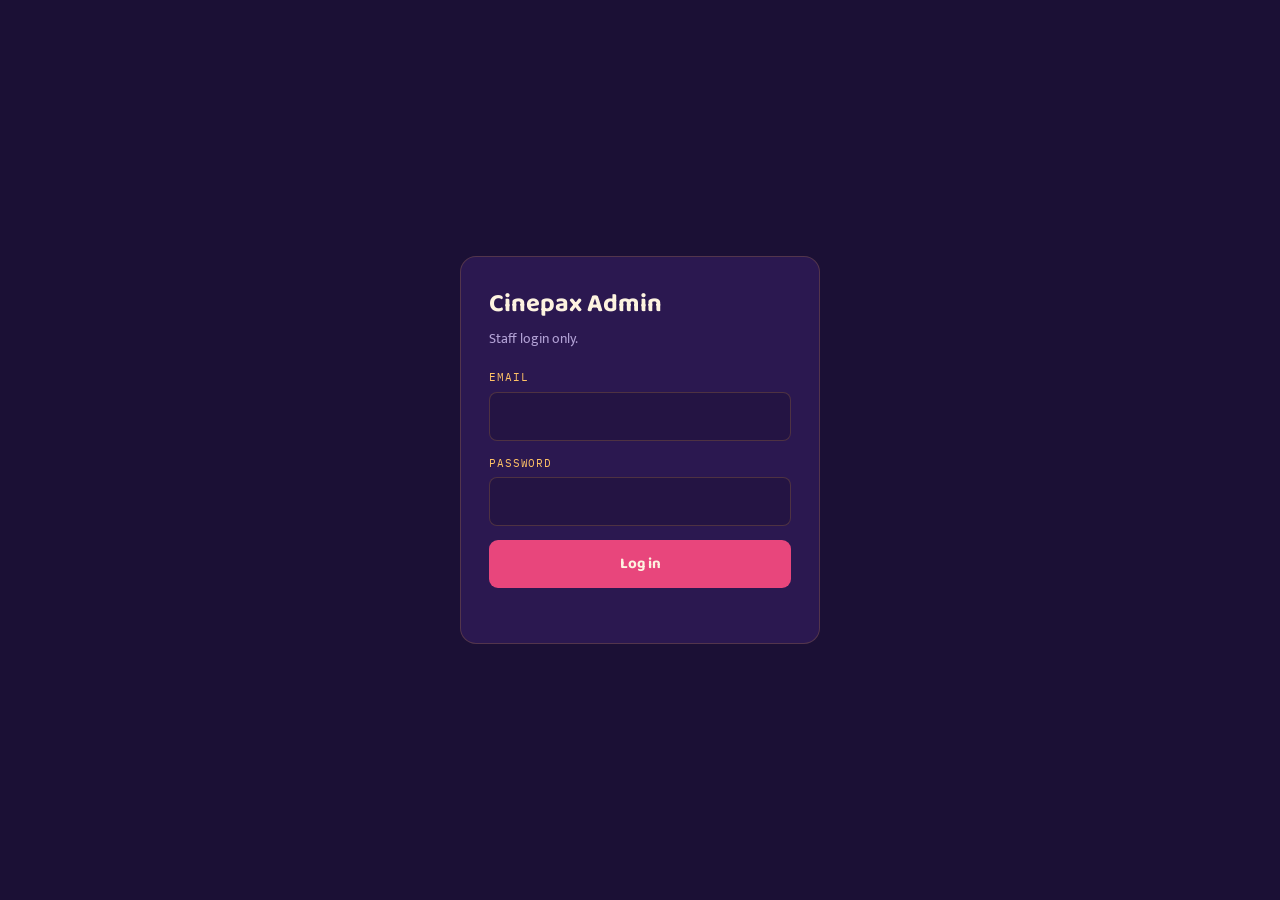
==== admin.html @ d569007f "Add files via upload" ====
<!DOCTYPE html>
<html lang="en">
<head>
<meta charset="UTF-8">
<meta name="viewport" content="width=device-width, initial-scale=1.0">
<meta name="color-scheme" content="dark">
<meta name="theme-color" content="#1b1035">
<meta name="robots" content="noindex, nofollow">
<title>Admin — Cinepax</title>
<link rel="preconnect" href="https://fonts.googleapis.com">
<link rel="preconnect" href="https://fonts.gstatic.com" crossorigin>
<link href="https://fonts.googleapis.com/css2?family=Baloo+2:wght@500;600;700;800&family=Mukta:wght@400;500;600;700&family=IBM+Plex+Mono:wght@400;500&display=swap" rel="stylesheet">
<style>
  :root{
    --bg: #1b1035; --bg-raised: #241443; --bg-card: #2b1850;
    --magenta: #e8467c; --magenta-bright: #f2608f;
    --marigold: #f2a93c; --marigold-bright: #ffc266;
    --teal: #1fa7a0; --teal-bright: #29c4bc;
    --cream: #fdf3e0; --muted: #b3a2d6; --line: rgba(242,169,60,0.2);
    --danger: #e04848;
  }
  *{ box-sizing: border-box; margin:0; padding:0; }
  html, body{ max-width: 100%; overflow-x: hidden; }
  body{ background: var(--bg); color: var(--cream); font-family: 'Mukta', sans-serif; line-height: 1.5; -webkit-font-smoothing: antialiased; }
  a{ color: inherit; }
  button, input, textarea, select{ font-family: inherit; }
  .display{ font-family: 'Baloo 2', sans-serif; font-weight: 700; }
  .mono{ font-family: 'IBM Plex Mono', monospace; }

  #loginScreen{ min-height: 100vh; display:flex; align-items:center; justify-content:center; padding: 20px; }
  .login-card{ background: var(--bg-card); border: 1px solid var(--line); border-radius: 16px; padding: 28px; width: 100%; max-width: 360px; }
  .login-card h1{ font-size: 1.6rem; color: var(--cream); margin-bottom: 4px; }
  .login-card p.sub{ color: var(--muted); font-size: 0.88rem; margin-bottom: 20px; }
  .field{ margin-bottom: 14px; }
  .field label{ display:block; font-family: 'IBM Plex Mono', monospace; font-size: 0.7rem; text-transform: uppercase; letter-spacing: 0.08em; color: var(--marigold-bright); margin-bottom: 6px; }
  .field input, .field select, .field textarea{
    width:100%; background: var(--bg-raised); border: 1px solid var(--line); border-radius: 8px;
    padding: 11px 12px; color: var(--cream); font-size: 0.95rem;
  }
  .field textarea{ resize: vertical; min-height: 80px; }
  .field input:focus, .field select:focus, .field textarea:focus{ outline:none; border-color: var(--marigold); }
  .btn{ font-family: 'Baloo 2', sans-serif; font-weight: 700; border: none; border-radius: 9px; padding: 12px 20px; cursor: pointer; font-size: 0.95rem; }
  .btn-primary{ background: var(--magenta); color: var(--cream); width: 100%; }
  .btn-primary:hover{ background: var(--magenta-bright); }
  .btn-secondary{ background: var(--bg-raised); color: var(--cream); border: 1px solid var(--line); }
  .btn-danger{ background: var(--danger); color: var(--cream); }
  .btn-small{ padding: 8px 14px; font-size: 0.85rem; }
  .error-text{ color: var(--danger); font-size: 0.85rem; margin-top: 10px; min-height: 1.2em; }

  #adminScreen{ display:none; }
  #adminScreen.active{ display:block; }
  header{ position: sticky; top:0; z-index: 50; background: rgba(27,16,53,0.96); backdrop-filter: blur(8px); border-bottom: 1px solid var(--line); padding: 14px 16px; display:flex; justify-content: space-between; align-items:center; }
  header .brand{ font-family: 'Baloo 2', sans-serif; font-weight: 800; font-size: 1.3rem; }
  header .userbar{ display:flex; align-items:center; gap: 10px; font-size: 0.8rem; color: var(--muted); }

  .tabs{ display:flex; gap: 6px; padding: 14px 16px 0; overflow-x: auto; }
  .tab-btn{ background: var(--bg-card); border: 1px solid var(--line); color: var(--muted); border-radius: 9px 9px 0 0; padding: 10px 16px; font-family: 'Baloo 2', sans-serif; font-weight: 600; cursor: pointer; white-space: nowrap; }
  .tab-btn.active{ background: var(--bg-raised); color: var(--marigold-bright); border-bottom-color: var(--bg-raised); }

  main{ padding: 18px 16px 60px; max-width: 900px; margin: 0 auto; }
  .panel{ display:none; }
  .panel.active{ display:block; }

  .panel-head{ display:flex; justify-content: space-between; align-items:center; margin-bottom: 16px; gap: 10px; flex-wrap: wrap; }
  .panel-head h2{ font-size: 1.3rem; }

  .form-card{ background: var(--bg-card); border: 1px solid var(--line); border-radius: 14px; padding: 20px; margin-bottom: 20px; display:none; }
  .form-card.open{ display:block; }
  .field-row{ display:grid; gap: 12px; }
  @media(min-width:520px){ .field-row.two{ grid-template-columns: 1fr 1fr; } .field-row.three{ grid-template-columns: 1fr 1fr 1fr; } }

  .poster-preview{ width: 90px; height: 130px; border-radius: 8px; object-fit: cover; background: var(--bg-raised); border: 1px solid var(--line); }

  .movie-grid{ display:grid; grid-template-columns: repeat(auto-fill, minmax(110px,1fr)); gap: 14px; }
  .movie-card{ cursor:pointer; background: var(--bg-card); border: 1px solid var(--line); border-radius: 12px; overflow:hidden; text-align:left; }
  .movie-card .poster{ width:100%; aspect-ratio: 2/3; object-fit: cover; background: var(--bg-raised); display:flex; align-items:center; justify-content:center; color: var(--muted); font-size: 0.7rem; text-align:center; }
  .movie-card .info{ padding: 8px 10px; }
  .movie-card .info .title{ font-family: 'Baloo 2', sans-serif; font-weight: 600; font-size: 0.85rem; line-height: 1.2; }
  .movie-card .info .meta{ color: var(--muted); font-size: 0.7rem; margin-top: 3px; }

  .list-row{ background: var(--bg-card); border: 1px solid var(--line); border-radius: 12px; padding: 14px; margin-bottom: 10px; display:flex; justify-content: space-between; align-items:center; gap: 10px; }
  .list-row .rowtext .rt-title{ font-family: 'Baloo 2', sans-serif; font-weight: 600; }
  .list-row .rowtext .rt-sub{ color: var(--muted); font-size: 0.82rem; margin-top: 2px; }
  .list-row .rowbtns{ display:flex; gap: 6px; flex-shrink:0; }

  #movieModal{ position: fixed; inset:0; background: rgba(10,5,20,0.75); z-index: 200; display:none; align-items:flex-end; justify-content:center; }
  #movieModal.open{ display:flex; }
  .modal-sheet{ background: var(--bg); border: 1px solid var(--line); border-radius: 18px 18px 0 0; width:100%; max-width: 560px; max-height: 88vh; overflow-y: auto; padding: 20px; }
  .modal-sheet .modal-top{ display:flex; justify-content: space-between; align-items:flex-start; margin-bottom: 14px; }
  .modal-sheet .modal-close{ background:none; border:none; color: var(--muted); font-size: 1.3rem; cursor:pointer; }
  .modal-poster{ width: 120px; border-radius: 10px; margin-bottom: 14px; }
  .modal-sheet h3{ font-size: 1.4rem; margin-bottom: 4px; }
  .modal-sheet .meta-line{ color: var(--muted); font-size: 0.85rem; margin-bottom: 10px; }
  .modal-sheet .synopsis{ font-size: 0.92rem; color: var(--cream); margin-bottom: 16px; }
  .modal-actions{ display:flex; gap: 10px; margin-top: 10px; }

  .empty-note{ color: var(--muted); font-size: 0.88rem; padding: 20px 0; text-align:center; }
  .toast{ position: fixed; bottom: 20px; left: 50%; transform: translateX(-50%); background: var(--teal); color: var(--cream); padding: 10px 20px; border-radius: 30px; font-size: 0.88rem; font-weight: 600; z-index: 300; display:none; }
  .toast.show{ display:block; }
</style>
</head>
<body>

<div id="loginScreen">
  <div class="login-card">
    <h1 class="display">Cinepax Admin</h1>
    <p class="sub">Staff login only.</p>
    <form id="loginForm">
      <div class="field">
        <label for="loginEmail">Email</label>
        <input type="email" id="loginEmail" required autocomplete="email">
      </div>
      <div class="field">
        <label for="loginPassword">Password</label>
        <input type="password" id="loginPassword" required autocomplete="current-password">
      </div>
      <button type="submit" class="btn btn-primary" id="loginBtn">Log in</button>
      <p class="error-text" id="loginError"></p>
    </form>
  </div>
</div>

<div id="adminScreen">
  <header>
    <span class="brand">CINEPAX ADMIN</span>
    <div class="userbar">
      <span id="userEmail"></span>
      <button class="btn btn-secondary btn-small" id="logoutBtn">Log out</button>
    </div>
  </header>

  <div class="tabs">
    <button class="tab-btn active" data-tab="movies">Movies</button>
    <button class="tab-btn" data-tab="cinemas">Cinemas</button>
    <button class="tab-btn" data-tab="showtimes">Showtimes</button>
  </div>

  <main>
    <section class="panel active" id="panel-movies">
      <div class="panel-head">
        <h2 class="display">Movies</h2>
        <button class="btn btn-primary btn-small" id="toggleMovieForm">+ Add movie</button>
      </div>

      <div class="form-card" id="movieForm">
        <div class="field">
          <label>Poster image</label>
          <input type="file" id="movieposterFile" accept="image/*">
          <img id="moviePosterPreview" class="poster-preview" style="margin-top:8px; display:none;">
        </div>
        <div class="field-row two">
          <div class="field"><label>Title</label><input type="text" id="movieTitle" required></div>
          <div class="field"><label>Genre</label><input type="text" id="movieGenre" placeholder="e.g. Comedy"></div>
        </div>
        <div class="field-row three">
          <div class="field"><label>Language</label><input type="text" id="movieLanguage" placeholder="e.g. Punjabi"></div>
          <div class="field"><label>Duration (min)</label><input type="number" id="movieDuration" placeholder="154"></div>
          <div class="field">
            <label>Rating system</label>
            <select id="movieRatingCountry">
              <option value="US">US (MPA)</option>
              <option value="UK">UK (BBFC)</option>
              <option value="PK">Pakistan (local)</option>
            </select>
          </div>
        </div>
        <div class="field-row two">
          <div class="field"><label>Rating code</label><input type="text" id="movieRatingCode" placeholder="e.g. PG-13, 15, U, A"></div>
          <div class="field"><label>Trailer URL (optional)</label><input type="url" id="movieTrailer" placeholder="https://..."></div>
        </div>
        <div class="field"><label>Synopsis</label><textarea id="movieSynopsis"></textarea></div>
        <div style="display:flex; gap:10px;">
          <button class="btn btn-primary" id="saveMovieBtn">Save movie</button>
          <button class="btn btn-secondary" id="cancelMovieBtn" type="button">Cancel</button>
        </div>
        <p class="error-text" id="movieFormError"></p>
      </div>

      <div class="movie-grid" id="movieGrid"></div>
      <p class="empty-note" id="movieEmptyNote" style="display:none;">No movies yet — add your first one above.</p>
    </section>

    <section class="panel" id="panel-cinemas">
      <div class="panel-head">
        <h2 class="display">Cinemas</h2>
        <button class="btn btn-primary btn-small" id="toggleCinemaForm">+ Add cinema</button>
      </div>
      <div class="form-card" id="cinemaForm">
        <div class="field-row two">
          <div class="field"><label>Name</label><input type="text" id="cinemaName" required placeholder="e.g. Jinnah Park"></div>
          <div class="field"><label>City</label><input type="text" id="cinemaCity" required></div>
        </div>
        <div class="field-row two">
          <div class="field"><label>Address</label><input type="text" id="cinemaAddress"></div>
          <div class="field"><label>Phone</label><input type="text" id="cinemaPhone"></div>
        </div>
        <div style="display:flex; gap:10px;">
          <button class="btn btn-primary" id="saveCinemaBtn">Save cinema</button>
          <button class="btn btn-secondary" id="cancelCinemaBtn" type="button">Cancel</button>
        </div>
        <p class="error-text" id="cinemaFormError"></p>
      </div>
      <div id="cinemaList"></div>
      <p class="empty-note" id="cinemaEmptyNote" style="display:none;">No cinemas yet.</p>
    </section>

    <section class="panel" id="panel-showtimes">
      <div class="panel-head">
        <h2 class="display">Showtimes</h2>
        <button class="btn btn-primary btn-small" id="toggleShowtimeForm">+ Add showtime</button>
      </div>
      <div class="form-card" id="showtimeForm">
        <div class="field-row two">
          <div class="field"><label>Movie</label><select id="showtimeMovie" required></select></div>
          <div class="field"><label>Cinema</label><select id="showtimeCinema" required></select></div>
        </div>
        <div class="field-row three">
          <div class="field"><label>Screen</label><input type="text" id="showtimeScreen" placeholder="Screen 2"></div>
          <div class="field"><label>Format</label>
            <select id="showtimeFormat"><option>2D</option><option>3D</option></select>
          </div>
          <div class="field"><label>Date &amp; time</label><input type="datetime-local" id="showtimeDatetime" required></div>
        </div>
        <div class="field-row two">
          <div class="field"><label>Silver price (Rs)</label><input type="number" id="showtimeSilver" value="650"></div>
          <div class="field"><label>Gold price (Rs)</label><input type="number" id="showtimeGold" value="900"></div>
        </div>
        <div style="display:flex; gap:10px;">
          <button class="btn btn-primary" id="saveShowtimeBtn">Save showtime</button>
          <button class="btn btn-secondary" id="cancelShowtimeBtn" type="button">Cancel</button>
        </div>
        <p class="error-text" id="showtimeFormError"></p>
      </div>
      <div id="showtimeList"></div>
      <p class="empty-note" id="showtimeEmptyNote" style="display:none;">No showtimes yet.</p>
    </section>
  </main>
</div>

<div id="movieModal">
  <div class="modal-sheet">
    <div class="modal-top">
      <div></div>
      <button class="modal-close" id="closeModalBtn">✕</button>
    </div>
    <img id="modalPoster" class="modal-poster" style="display:none;">
    <h3 id="modalTitle"></h3>
    <p class="meta-line" id="modalMeta"></p>
    <p class="synopsis" id="modalSynopsis"></p>
    <div class="modal-actions">
      <button class="btn btn-secondary" id="modalEditBtn">Edit</button>
      <button class="btn btn-danger" id="modalDeleteBtn">Delete</button>
    </div>
  </div>
</div>

<div class="toast" id="toast"></div>

<script type="module">
import { createClient } from 'https://esm.sh/@supabase/supabase-js@2';

const SUPABASE_URL = 'https://jonmnpnxtqavsrrjglet.supabase.co';
const SUPABASE_ANON_KEY = 'eyJhbGciOiJIUzI1NiIsInR5cCI6IkpXVCJ9.eyJpc3MiOiJzdXBhYmFzZSIsInJlZiI6Impvbm1ucG54dHFhdnNycmpnbGV0Iiwicm9sZSI6ImFub24iLCJpYXQiOjE3ODYyMDc3MzcsImV4cCI6MjEwMTc4MzczN30.z36lYdzrTEbFyisYmj1LNqAIqHH28pKNhuI1WOLpaJQ';
const supabase = createClient(SUPABASE_URL, SUPABASE_ANON_KEY);

const el = (id) => document.getElementById(id);
let currentUser = null;
let editingMovieId = null;
let allMovies = [];
let allCinemas = [];

function showToast(msg){
  const t = el('toast');
  t.textContent = msg;
  t.classList.add('show');
  setTimeout(() => t.classList.remove('show'), 2200);
}

el('loginForm').addEventListener('submit', async (e) => {
  e.preventDefault();
  el('loginError').textContent = '';
  el('loginBtn').disabled = true;
  const email = el('loginEmail').value.trim();
  const password = el('loginPassword').value;

  const { data, error } = await supabase.auth.signInWithPassword({ email, password });
  el('loginBtn').disabled = false;
  if (error) { el('loginError').textContent = error.message; return; }

  const { data: adminRow } = await supabase.from('admins').select('id').eq('id', data.user.id).maybeSingle();
  if (!adminRow) {
    el('loginError').textContent = "This account isn't authorized as an admin.";
    await supabase.auth.signOut();
    return;
  }
  currentUser = data.user;
  enterAdmin();
});

el('logoutBtn').addEventListener('click', async () => {
  await supabase.auth.signOut();
  location.reload();
});

async function enterAdmin(){
  el('loginScreen').style.display = 'none';
  el('adminScreen').classList.add('active');
  el('userEmail').textContent = currentUser.email;
  await Promise.all([loadMovies(), loadCinemas(), loadShowtimes()]);
}

(async () => {
  const { data: { session } } = await supabase.auth.getSession();
  if (session) {
    const { data: adminRow } = await supabase.from('admins').select('id').eq('id', session.user.id).maybeSingle();
    if (adminRow) { currentUser = session.user; enterAdmin(); }
  }
})();

document.querySelectorAll('.tab-btn').forEach(btn => {
  btn.addEventListener('click', () => {
    document.querySelectorAll('.tab-btn').forEach(b => b.classList.remove('active'));
    document.querySelectorAll('.panel').forEach(p => p.classList.remove('active'));
    btn.classList.add('active');
    el('panel-' + btn.dataset.tab).classList.add('active');
  });
});

el('toggleMovieForm').addEventListener('click', () => {
  editingMovieId = null;
  clearMovieForm();
  el('movieForm').classList.toggle('open');
});
el('cancelMovieBtn').addEventListener('click', () => el('movieForm').classList.remove('open'));

el('movieposterFile').addEventListener('change', () => {
  const file = el('movieposterFile').files[0];
  if (!file) return;
  const url = URL.createObjectURL(file);
  el('moviePosterPreview').src = url;
  el('moviePosterPreview').style.display = 'block';
});

function clearMovieForm(){
  ['movieTitle','movieGenre','movieLanguage','movieDuration','movieRatingCode','movieTrailer','movieSynopsis'].forEach(id => el(id).value = '');
  el('movieRatingCountry').value = 'PK';
  el('movieposterFile').value = '';
  el('moviePosterPreview').style.display = 'none';
  el('movieFormError').textContent = '';
}

async function loadMovies(){
  const { data, error } = await supabase.from('movies').select('*').order('created_at', { ascending: false });
  if (error) { showToast('Error loading movies'); return; }
  allMovies = data || [];
  renderMovieGrid();
  populateMovieSelect();
}

function renderMovieGrid(){
  const grid = el('movieGrid');
  grid.innerHTML = '';
  el('movieEmptyNote').style.display = allMovies.length ? 'none' : 'block';
  allMovies.forEach(m => {
    const card = document.createElement('button');
    card.className = 'movie-card';
    card.innerHTML = `
      ${m.poster_url ? `<img class="poster" src="${m.poster_url}" alt="">` : `<div class="poster">No poster</div>`}
      <div class="info">
        <div class="title">${escapeHtml(m.title)}</div>
        <div class="meta">${escapeHtml(m.rating_code || '')}</div>
      </div>`;
    card.addEventListener('click', () => openMovieModal(m));
    grid.appendChild(card);
  });
}

el('saveMovieBtn').addEventListener('click', async () => {
  el('movieFormError').textContent = '';
  const title = el('movieTitle').value.trim();
  if (!title) { el('movieFormError').textContent = 'Title is required.'; return; }
  el('saveMovieBtn').disabled = true;

  let posterUrl = editingMovieId ? (allMovies.find(m => m.id === editingMovieId)?.poster_url || null) : null;
  const file = el('movieposterFile').files[0];
  if (file) {
    const ext = file.name.split('.').pop();
    const path = `${Date.now()}-${Math.random().toString(36).slice(2)}.${ext}`;
    const { error: upErr } = await supabase.storage.from('posters').upload(path, file);
    if (upErr) { el('movieFormError').textContent = 'Poster upload failed: ' + upErr.message; el('saveMovieBtn').disabled = false; return; }
    const { data: pub } = supabase.storage.from('posters').getPublicUrl(path);
    posterUrl = pub.publicUrl;
  }

  const payload = {
    title,
    genre: el('movieGenre').value.trim() || null,
    language: el('movieLanguage').value.trim() || null,
    duration_minutes: el('movieDuration').value ? parseInt(el('movieDuration').value) : null,
    rating_country: el('movieRatingCountry').value,
    rating_code: el('movieRatingCode').value.trim() || null,
    trailer_url: el('movieTrailer').value.trim() || null,
    synopsis: el('movieSynopsis').value.trim() || null,
    poster_url: posterUrl
  };

  let error;
  if (editingMovieId) {
    ({ error } = await supabase.from('movies').update(payload).eq('id', editingMovieId));
  } else {
    ({ error } = await supabase.from('movies').insert(payload));
  }
  el('saveMovieBtn').disabled = false;
  if (error) { el('movieFormError').textContent = error.message; return; }

  showToast(editingMovieId ? 'Movie updated' : 'Movie added');
  el('movieForm').classList.remove('open');
  editingMovieId = null;
  clearMovieForm();
  loadMovies();
});

function openMovieModal(m){
  el('modalTitle').textContent = m.title;
  const bits = [m.genre, m.language, m.duration_minutes ? m.duration_minutes + ' min' : null, m.rating_code ? `${m.rating_country} · ${m.rating_code}` : null].filter(Boolean);
  el('modalMeta').textContent = bits.join(' · ');
  el('modalSynopsis').textContent = m.synopsis || 'No synopsis yet.';
  if (m.poster_url) { el('modalPoster').src = m.poster_url; el('modalPoster').style.display = 'block'; }
  else { el('modalPoster').style.display = 'none'; }

  el('modalEditBtn').onclick = () => {
    editingMovieId = m.id;
    el('movieTitle').value = m.title || '';
    el('movieGenre').value = m.genre || '';
    el('movieLanguage').value = m.language || '';
    el('movieDuration').value = m.duration_minutes || '';
    el('movieRatingCountry').value = m.rating_country || 'PK';
    el('movieRatingCode').value = m.rating_code || '';
    el('movieTrailer').value = m.trailer_url || '';
    el('movieSynopsis').value = m.synopsis || '';
    if (m.poster_url) { el('moviePosterPreview').src = m.poster_url; el('moviePosterPreview').style.display = 'block'; }
    el('movieModal').classList.remove('open');
    el('movieForm').classList.add('open');
    el('movieForm').scrollIntoView({ behavior: 'smooth' });
  };
  el('modalDeleteBtn').onclick = async () => {
    if (!confirm(`Delete "${m.title}"? This can't be undone.`)) return;
    const { error } = await supabase.from('movies').delete().eq('id', m.id);
    if (error) { showToast('Delete failed'); return; }
    showToast('Movie deleted');
    el('movieModal').classList.remove('open');
    loadMovies();
  };

  el('movieModal').classList.add('open');
}
el('closeModalBtn').addEventListener('click', () => el('movieModal').classList.remove('open'));
el('movieModal').addEventListener('click', (e) => { if (e.target.id === 'movieModal') el('movieModal').classList.remove('open'); });

el('toggleCinemaForm').addEventListener('click', () => el('cinemaForm').classList.toggle('open'));
el('cancelCinemaBtn').addEventListener('click', () => el('cinemaForm').classList.remove('open'));

async function loadCinemas(){
  const { data, error } = await supabase.from('cinemas').select('*').order('name');
  if (error) { showToast('Error loading cinemas'); return; }
  allCinemas = data || [];
  const listEl = el('cinemaList');
  listEl.innerHTML = '';
  el('cinemaEmptyNote').style.display = allCinemas.length ? 'none' : 'block';
  allCinemas.forEach(c => {
    const row = document.createElement('div');
    row.className = 'list-row';
    row.innerHTML = `
      <div class="rowtext">
        <div class="rt-title">${escapeHtml(c.name)} — ${escapeHtml(c.city)}</div>
        <div class="rt-sub">${escapeHtml(c.address || '')} ${c.phone ? '· ' + escapeHtml(c.phone) : ''}</div>
      </div>
      <div class="rowbtns"><button class="btn btn-danger btn-small" data-id="${c.id}">Delete</button></div>`;
    row.querySelector('button').addEventListener('click', async () => {
      if (!confirm(`Delete ${c.name}?`)) return;
      await supabase.from('cinemas').delete().eq('id', c.id);
      loadCinemas(); loadShowtimes();
    });
    listEl.appendChild(row);
  });
  populateCinemaSelect();
}

el('saveCinemaBtn').addEventListener('click', async () => {
  el('cinemaFormError').textContent = '';
  const name = el('cinemaName').value.trim();
  const city = el('cinemaCity').value.trim();
  if (!name || !city) { el('cinemaFormError').textContent = 'Name and city are required.'; return; }
  const { error } = await supabase.from('cinemas').insert({
    name, city,
    address: el('cinemaAddress').value.trim() || null,
    phone: el('cinemaPhone').value.trim() || null
  });
  if (error) { el('cinemaFormError').textContent = error.message; return; }
  showToast('Cinema added');
  ['cinemaName','cinemaCity','cinemaAddress','cinemaPhone'].forEach(id => el(id).value = '');
  el('cinemaForm').classList.remove('open');
  loadCinemas();
});

el('toggleShowtimeForm').addEventListener('click', () => el('showtimeForm').classList.toggle('open'));
el('cancelShowtimeBtn').addEventListener('click', () => el('showtimeForm').classList.remove('open'));

function populateMovieSelect(){
  el('showtimeMovie').innerHTML = allMovies.map(m => `<option value="${m.id}">${escapeHtml(m.title)}</option>`).join('');
}
function populateCinemaSelect(){
  el('showtimeCinema').innerHTML = allCinemas.map(c => `<option value="${c.id}">${escapeHtml(c.name)} — ${escapeHtml(c.city)}</option>`).join('');
}

async function loadShowtimes(){
  const { data, error } = await supabase
    .from('showtimes')
    .select('*, movies(title), cinemas(name, city)')
    .order('show_time');
  if (error) { showToast('Error loading showtimes'); return; }
  const listEl = el('showtimeList');
  listEl.innerHTML = '';
  el('showtimeEmptyNote').style.display = (data && data.length) ? 'none' : 'block';
  (data || []).forEach(s => {
    const when = new Date(s.show_time).toLocaleString('en-GB', { weekday:'short', day:'numeric', month:'short', hour:'2-digit', minute:'2-digit' });
    const row = document.createElement('div');
    row.className = 'list-row';
    row.innerHTML = `
      <div class="rowtext">
        <div class="rt-title">${escapeHtml(s.movies?.title || 'Unknown movie')}</div>
        <div class="rt-sub">${escapeHtml(s.cinemas?.name || '')} · ${escapeHtml(s.screen || '')} · ${s.format} · ${when}</div>
      </div>
      <div class="rowbtns"><button class="btn btn-danger btn-small" data-id="${s.id}">Delete</button></div>`;
    row.querySelector('button').addEventListener('click', async () => {
      if (!confirm('Delete this showtime?')) return;
      await supabase.from('showtimes').delete().eq('id', s.id);
      loadShowtimes();
    });
    listEl.appendChild(row);
  });
}

el('saveShowtimeBtn').addEventListener('click', async () => {
  el('showtimeFormError').textContent = '';
  const movie_id = el('showtimeMovie').value;
  const cinema_id = el('showtimeCinema').value;
  const dt = el('showtimeDatetime').value;
  if (!movie_id || !cinema_id || !dt) { el('showtimeFormError').textContent = 'Movie, cinema, and date/time are required.'; return; }
  const { error } = await supabase.from('showtimes').insert({
    movie_id, cinema_id,
    screen: el('showtimeScreen').value.trim() || null,
    format: el('showtimeFormat').value,
    show_time: new Date(dt).toISOString(),
    price_silver: parseFloat(el('showtimeSilver').value) || 650,
    price_gold: parseFloat(el('showtimeGold').value) || 900
  });
  if (error) { el('showtimeFormError').textContent = error.message; return; }
  showToast('Showtime added');
  el('showtimeForm').classList.remove('open');
  loadShowtimes();
});

function escapeHtml(str){
  const d = document.createElement('div');
  d.textContent = str ?? '';
  return d.innerHTML;
}
</script>
</body>
</html>
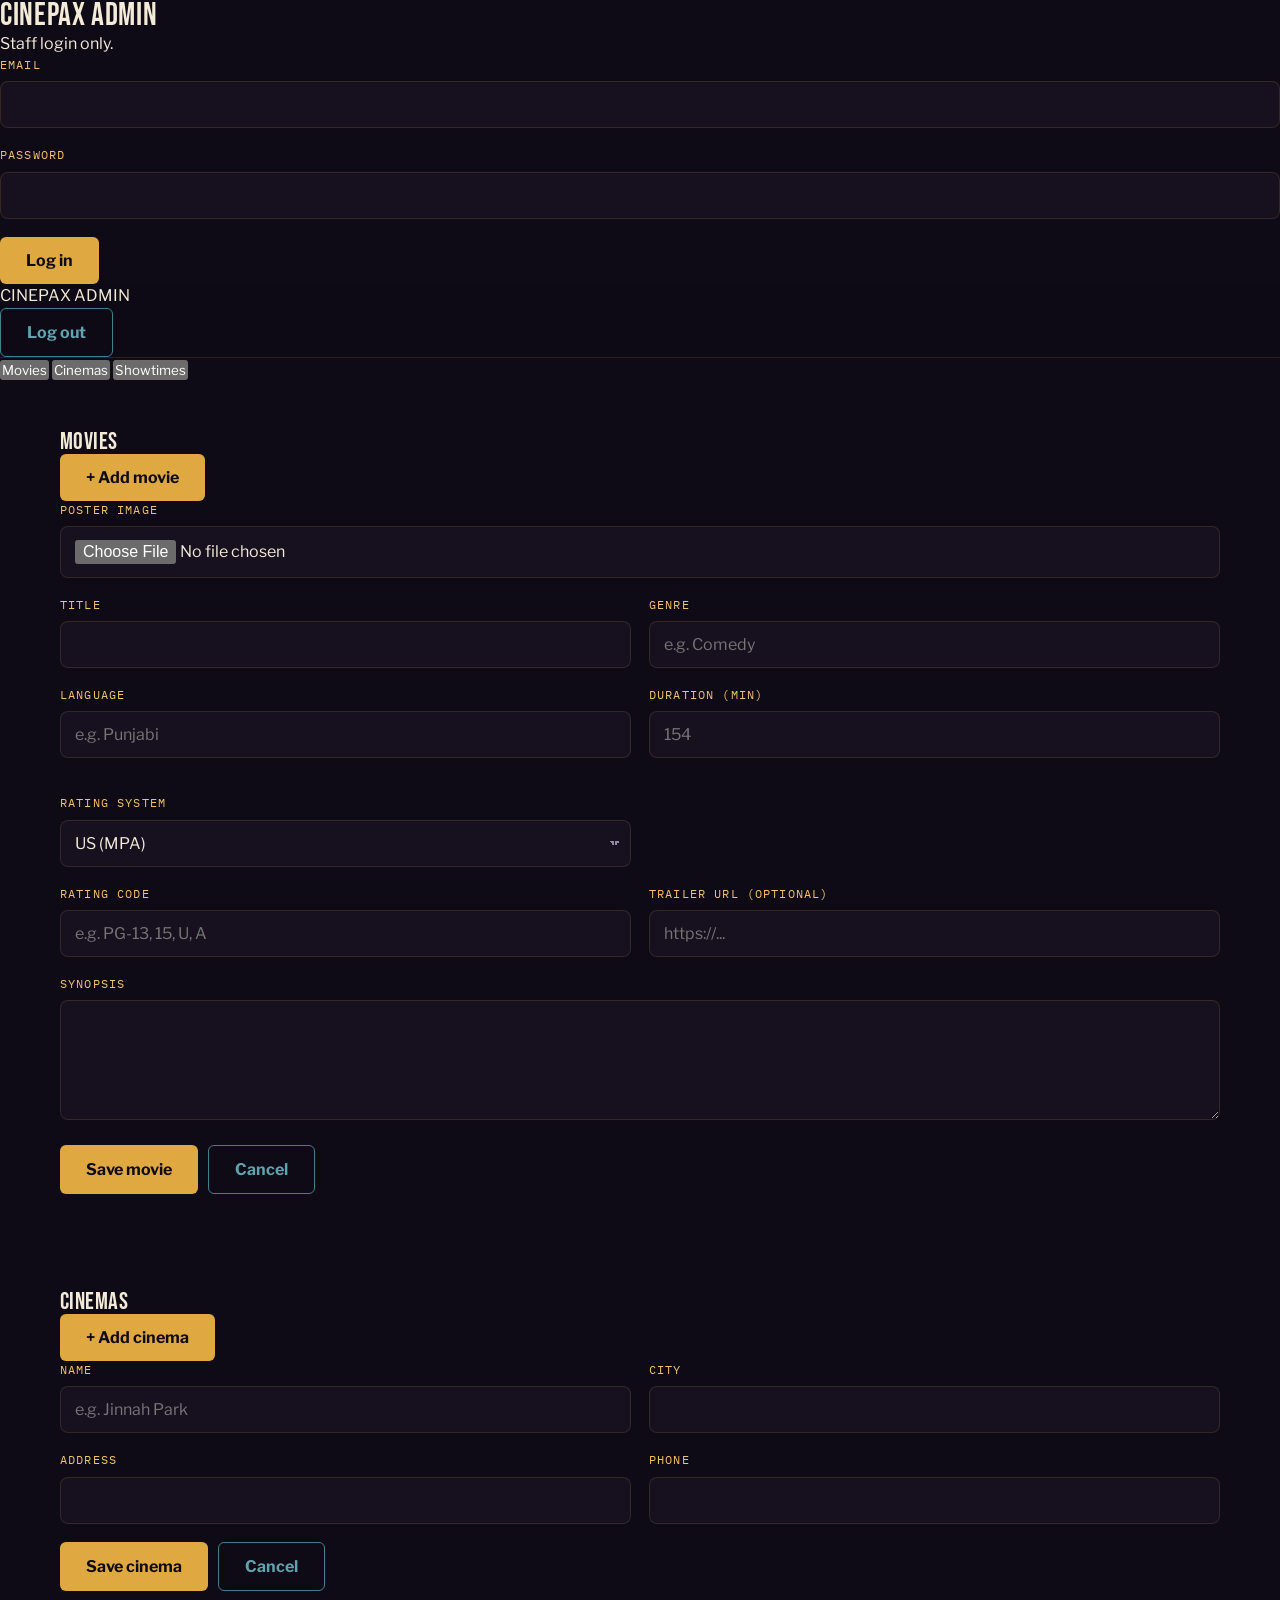
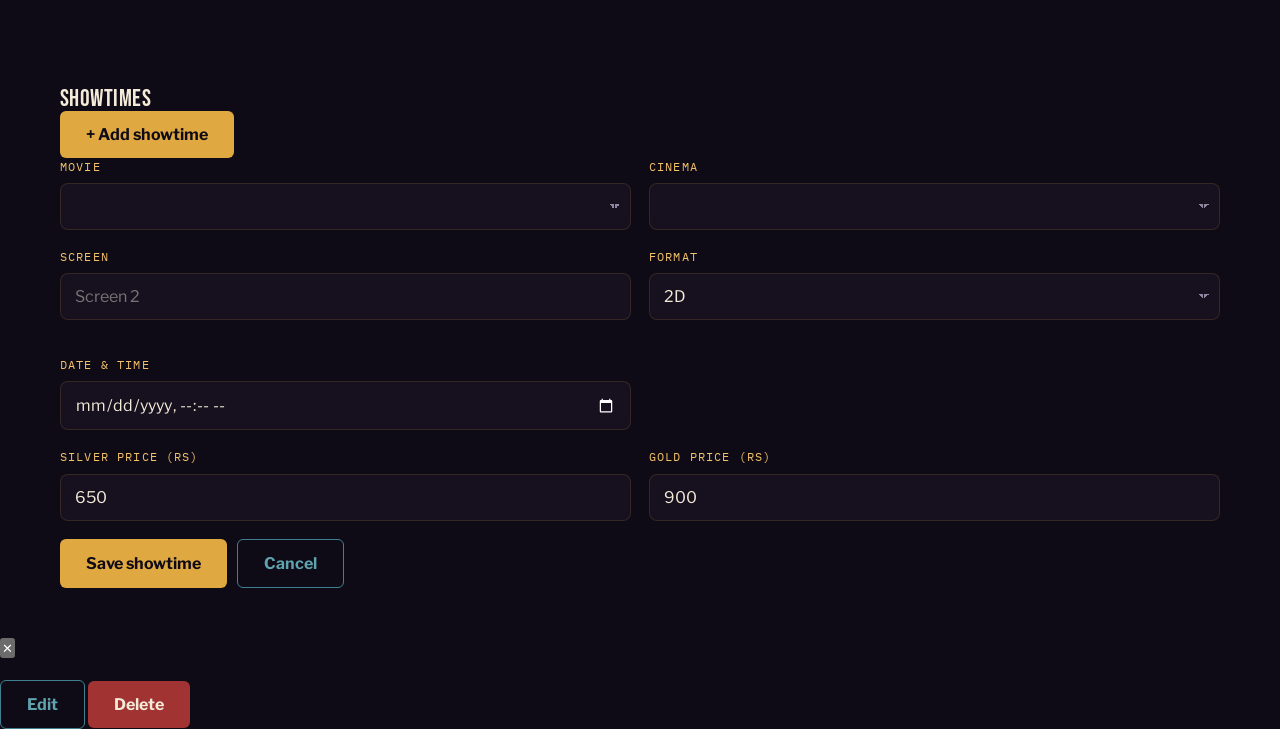
==== commit d64bfcbb: "Add files via upload" ====
--- a/admin.html
+++ b/admin.html
@@ -4,100 +4,13 @@
 <meta charset="UTF-8">
 <meta name="viewport" content="width=device-width, initial-scale=1.0">
 <meta name="color-scheme" content="dark">
-<meta name="theme-color" content="#1b1035">
+<meta name="theme-color" content="#0f0b16">
 <meta name="robots" content="noindex, nofollow">
 <title>Admin — Cinepax</title>
 <link rel="preconnect" href="https://fonts.googleapis.com">
 <link rel="preconnect" href="https://fonts.gstatic.com" crossorigin>
-<link href="https://fonts.googleapis.com/css2?family=Baloo+2:wght@500;600;700;800&family=Mukta:wght@400;500;600;700&family=IBM+Plex+Mono:wght@400;500&display=swap" rel="stylesheet">
-<style>
-  :root{
-    --bg: #1b1035; --bg-raised: #241443; --bg-card: #2b1850;
-    --magenta: #e8467c; --magenta-bright: #f2608f;
-    --marigold: #f2a93c; --marigold-bright: #ffc266;
-    --teal: #1fa7a0; --teal-bright: #29c4bc;
-    --cream: #fdf3e0; --muted: #b3a2d6; --line: rgba(242,169,60,0.2);
-    --danger: #e04848;
-  }
-  *{ box-sizing: border-box; margin:0; padding:0; }
-  html, body{ max-width: 100%; overflow-x: hidden; }
-  body{ background: var(--bg); color: var(--cream); font-family: 'Mukta', sans-serif; line-height: 1.5; -webkit-font-smoothing: antialiased; }
-  a{ color: inherit; }
-  button, input, textarea, select{ font-family: inherit; }
-  .display{ font-family: 'Baloo 2', sans-serif; font-weight: 700; }
-  .mono{ font-family: 'IBM Plex Mono', monospace; }
-
-  #loginScreen{ min-height: 100vh; display:flex; align-items:center; justify-content:center; padding: 20px; }
-  .login-card{ background: var(--bg-card); border: 1px solid var(--line); border-radius: 16px; padding: 28px; width: 100%; max-width: 360px; }
-  .login-card h1{ font-size: 1.6rem; color: var(--cream); margin-bottom: 4px; }
-  .login-card p.sub{ color: var(--muted); font-size: 0.88rem; margin-bottom: 20px; }
-  .field{ margin-bottom: 14px; }
-  .field label{ display:block; font-family: 'IBM Plex Mono', monospace; font-size: 0.7rem; text-transform: uppercase; letter-spacing: 0.08em; color: var(--marigold-bright); margin-bottom: 6px; }
-  .field input, .field select, .field textarea{
-    width:100%; background: var(--bg-raised); border: 1px solid var(--line); border-radius: 8px;
-    padding: 11px 12px; color: var(--cream); font-size: 0.95rem;
-  }
-  .field textarea{ resize: vertical; min-height: 80px; }
-  .field input:focus, .field select:focus, .field textarea:focus{ outline:none; border-color: var(--marigold); }
-  .btn{ font-family: 'Baloo 2', sans-serif; font-weight: 700; border: none; border-radius: 9px; padding: 12px 20px; cursor: pointer; font-size: 0.95rem; }
-  .btn-primary{ background: var(--magenta); color: var(--cream); width: 100%; }
-  .btn-primary:hover{ background: var(--magenta-bright); }
-  .btn-secondary{ background: var(--bg-raised); color: var(--cream); border: 1px solid var(--line); }
-  .btn-danger{ background: var(--danger); color: var(--cream); }
-  .btn-small{ padding: 8px 14px; font-size: 0.85rem; }
-  .error-text{ color: var(--danger); font-size: 0.85rem; margin-top: 10px; min-height: 1.2em; }
-
-  #adminScreen{ display:none; }
-  #adminScreen.active{ display:block; }
-  header{ position: sticky; top:0; z-index: 50; background: rgba(27,16,53,0.96); backdrop-filter: blur(8px); border-bottom: 1px solid var(--line); padding: 14px 16px; display:flex; justify-content: space-between; align-items:center; }
-  header .brand{ font-family: 'Baloo 2', sans-serif; font-weight: 800; font-size: 1.3rem; }
-  header .userbar{ display:flex; align-items:center; gap: 10px; font-size: 0.8rem; color: var(--muted); }
-
-  .tabs{ display:flex; gap: 6px; padding: 14px 16px 0; overflow-x: auto; }
-  .tab-btn{ background: var(--bg-card); border: 1px solid var(--line); color: var(--muted); border-radius: 9px 9px 0 0; padding: 10px 16px; font-family: 'Baloo 2', sans-serif; font-weight: 600; cursor: pointer; white-space: nowrap; }
-  .tab-btn.active{ background: var(--bg-raised); color: var(--marigold-bright); border-bottom-color: var(--bg-raised); }
-
-  main{ padding: 18px 16px 60px; max-width: 900px; margin: 0 auto; }
-  .panel{ display:none; }
-  .panel.active{ display:block; }
-
-  .panel-head{ display:flex; justify-content: space-between; align-items:center; margin-bottom: 16px; gap: 10px; flex-wrap: wrap; }
-  .panel-head h2{ font-size: 1.3rem; }
-
-  .form-card{ background: var(--bg-card); border: 1px solid var(--line); border-radius: 14px; padding: 20px; margin-bottom: 20px; display:none; }
-  .form-card.open{ display:block; }
-  .field-row{ display:grid; gap: 12px; }
-  @media(min-width:520px){ .field-row.two{ grid-template-columns: 1fr 1fr; } .field-row.three{ grid-template-columns: 1fr 1fr 1fr; } }
-
-  .poster-preview{ width: 90px; height: 130px; border-radius: 8px; object-fit: cover; background: var(--bg-raised); border: 1px solid var(--line); }
-
-  .movie-grid{ display:grid; grid-template-columns: repeat(auto-fill, minmax(110px,1fr)); gap: 14px; }
-  .movie-card{ cursor:pointer; background: var(--bg-card); border: 1px solid var(--line); border-radius: 12px; overflow:hidden; text-align:left; }
-  .movie-card .poster{ width:100%; aspect-ratio: 2/3; object-fit: cover; background: var(--bg-raised); display:flex; align-items:center; justify-content:center; color: var(--muted); font-size: 0.7rem; text-align:center; }
-  .movie-card .info{ padding: 8px 10px; }
-  .movie-card .info .title{ font-family: 'Baloo 2', sans-serif; font-weight: 600; font-size: 0.85rem; line-height: 1.2; }
-  .movie-card .info .meta{ color: var(--muted); font-size: 0.7rem; margin-top: 3px; }
-
-  .list-row{ background: var(--bg-card); border: 1px solid var(--line); border-radius: 12px; padding: 14px; margin-bottom: 10px; display:flex; justify-content: space-between; align-items:center; gap: 10px; }
-  .list-row .rowtext .rt-title{ font-family: 'Baloo 2', sans-serif; font-weight: 600; }
-  .list-row .rowtext .rt-sub{ color: var(--muted); font-size: 0.82rem; margin-top: 2px; }
-  .list-row .rowbtns{ display:flex; gap: 6px; flex-shrink:0; }
-
-  #movieModal{ position: fixed; inset:0; background: rgba(10,5,20,0.75); z-index: 200; display:none; align-items:flex-end; justify-content:center; }
-  #movieModal.open{ display:flex; }
-  .modal-sheet{ background: var(--bg); border: 1px solid var(--line); border-radius: 18px 18px 0 0; width:100%; max-width: 560px; max-height: 88vh; overflow-y: auto; padding: 20px; }
-  .modal-sheet .modal-top{ display:flex; justify-content: space-between; align-items:flex-start; margin-bottom: 14px; }
-  .modal-sheet .modal-close{ background:none; border:none; color: var(--muted); font-size: 1.3rem; cursor:pointer; }
-  .modal-poster{ width: 120px; border-radius: 10px; margin-bottom: 14px; }
-  .modal-sheet h3{ font-size: 1.4rem; margin-bottom: 4px; }
-  .modal-sheet .meta-line{ color: var(--muted); font-size: 0.85rem; margin-bottom: 10px; }
-  .modal-sheet .synopsis{ font-size: 0.92rem; color: var(--cream); margin-bottom: 16px; }
-  .modal-actions{ display:flex; gap: 10px; margin-top: 10px; }
-
-  .empty-note{ color: var(--muted); font-size: 0.88rem; padding: 20px 0; text-align:center; }
-  .toast{ position: fixed; bottom: 20px; left: 50%; transform: translateX(-50%); background: var(--teal); color: var(--cream); padding: 10px 20px; border-radius: 30px; font-size: 0.88rem; font-weight: 600; z-index: 300; display:none; }
-  .toast.show{ display:block; }
-</style>
+<link href="https://fonts.googleapis.com/css2?family=Bebas+Neue&family=Libre+Franklin:wght@400;500;600;700;800&family=IBM+Plex+Mono:wght@400;500&display=swap" rel="stylesheet">
+<link rel="stylesheet" href="style.css">
 </head>
 <body>
 
@@ -146,6 +59,13 @@
         <div class="field">
           <label>Poster image</label>
           <input type="file" id="movieposterFile" accept="image/*">
+          <div id="cropWrap" style="display:none; margin-top:10px;">
+            <p style="font-size:0.78rem; color:var(--muted); margin-bottom:6px;">Drag to reposition, pinch/scroll to zoom — it'll always crop to a clean poster ratio, never stretched.</p>
+            <div id="cropStage" style="position:relative; width:180px; aspect-ratio:2/3; overflow:hidden; border-radius:10px; border:1px solid var(--line); background:var(--bg-raised); touch-action:none; cursor:grab;">
+              <img id="cropImg" style="position:absolute; max-width:none; user-select:none; -webkit-user-drag:none;">
+            </div>
+            <input type="range" id="cropZoom" min="1" max="3" step="0.01" value="1" style="width:180px; margin-top:8px;">
+          </div>
           <img id="moviePosterPreview" class="poster-preview" style="margin-top:8px; display:none;">
         </div>
         <div class="field-row two">
@@ -333,19 +253,116 @@
 });
 el('cancelMovieBtn').addEventListener('click', () => el('movieForm').classList.remove('open'));
 
+// ===== Poster cropper: always exports a fixed 2:3 ratio image, never stretched =====
+const CROP_RATIO = 2 / 3; // width:height — standard poster ratio
+const CROP_OUT_W = 600;
+const CROP_OUT_H = 900;
+let cropImgNatural = { w: 0, h: 0 };
+let cropState = { scale: 1, offsetX: 0, offsetY: 0, minScale: 1 };
+let croppedBlob = null;
+let dragging = false, dragStart = { x: 0, y: 0 }, dragOrigin = { x: 0, y: 0 };
+
+const stageW = 180, stageH = 270; // matches #cropStage CSS size (180 x 180*3/2)
+
+function applyCropTransform(){
+  const img = el('cropImg');
+  const w = cropImgNatural.w * cropState.scale;
+  const h = cropImgNatural.h * cropState.scale;
+  img.style.width = w + 'px';
+  img.style.height = h + 'px';
+  img.style.left = cropState.offsetX + 'px';
+  img.style.top = cropState.offsetY + 'px';
+}
+
+function clampOffset(){
+  const w = cropImgNatural.w * cropState.scale;
+  const h = cropImgNatural.h * cropState.scale;
+  cropState.offsetX = Math.min(0, Math.max(stageW - w, cropState.offsetX));
+  cropState.offsetY = Math.min(0, Math.max(stageH - h, cropState.offsetY));
+}
+
 el('movieposterFile').addEventListener('change', () => {
   const file = el('movieposterFile').files[0];
   if (!file) return;
   const url = URL.createObjectURL(file);
-  el('moviePosterPreview').src = url;
-  el('moviePosterPreview').style.display = 'block';
-});
+  const img = el('cropImg');
+  img.onload = () => {
+    cropImgNatural = { w: img.naturalWidth, h: img.naturalHeight };
+    // Minimum scale so the image always fully covers the crop stage (no gaps, no stretching)
+    cropState.minScale = Math.max(stageW / cropImgNatural.w, stageH / cropImgNatural.h);
+    cropState.scale = cropState.minScale;
+    cropState.offsetX = (stageW - cropImgNatural.w * cropState.scale) / 2;
+    cropState.offsetY = (stageH - cropImgNatural.h * cropState.scale) / 2;
+    el('cropZoom').min = cropState.minScale;
+    el('cropZoom').max = cropState.minScale * 3;
+    el('cropZoom').step = (cropState.minScale * 2) / 100;
+    el('cropZoom').value = cropState.minScale;
+    applyCropTransform();
+    el('cropWrap').style.display = 'block';
+    updateCroppedPreview();
+  };
+  img.src = url;
+});
+
+el('cropZoom').addEventListener('input', () => {
+  cropState.scale = parseFloat(el('cropZoom').value);
+  clampOffset();
+  applyCropTransform();
+  updateCroppedPreview();
+});
+
+function startDrag(x, y){
+  dragging = true;
+  dragStart = { x, y };
+  dragOrigin = { x: cropState.offsetX, y: cropState.offsetY };
+  el('cropStage').style.cursor = 'grabbing';
+}
+function moveDrag(x, y){
+  if (!dragging) return;
+  cropState.offsetX = dragOrigin.x + (x - dragStart.x);
+  cropState.offsetY = dragOrigin.y + (y - dragStart.y);
+  clampOffset();
+  applyCropTransform();
+}
+function endDrag(){
+  if (!dragging) return;
+  dragging = false;
+  el('cropStage').style.cursor = 'grab';
+  updateCroppedPreview();
+}
+el('cropStage').addEventListener('mousedown', (e) => startDrag(e.clientX, e.clientY));
+window.addEventListener('mousemove', (e) => moveDrag(e.clientX, e.clientY));
+window.addEventListener('mouseup', endDrag);
+el('cropStage').addEventListener('touchstart', (e) => { const t = e.touches[0]; startDrag(t.clientX, t.clientY); }, { passive: true });
+el('cropStage').addEventListener('touchmove', (e) => { const t = e.touches[0]; moveDrag(t.clientX, t.clientY); }, { passive: true });
+el('cropStage').addEventListener('touchend', endDrag);
+
+function updateCroppedPreview(){
+  const canvas = document.createElement('canvas');
+  canvas.width = CROP_OUT_W;
+  canvas.height = CROP_OUT_H;
+  const ctx = canvas.getContext('2d');
+  const img = el('cropImg');
+  // Map the visible crop-stage window back onto the original image at full resolution
+  const sx = (0 - cropState.offsetX) / cropState.scale;
+  const sy = (0 - cropState.offsetY) / cropState.scale;
+  const sw = stageW / cropState.scale;
+  const sh = stageH / cropState.scale;
+  ctx.drawImage(img, sx, sy, sw, sh, 0, 0, CROP_OUT_W, CROP_OUT_H);
+  canvas.toBlob((blob) => {
+    croppedBlob = blob;
+    el('moviePosterPreview').src = URL.createObjectURL(blob);
+    el('moviePosterPreview').style.display = 'block';
+  }, 'image/jpeg', 0.9);
+}
 
 function clearMovieForm(){
   ['movieTitle','movieGenre','movieLanguage','movieDuration','movieRatingCode','movieTrailer','movieSynopsis'].forEach(id => el(id).value = '');
   el('movieRatingCountry').value = 'PK';
   el('movieposterFile').value = '';
   el('moviePosterPreview').style.display = 'none';
+  el('cropWrap').style.display = 'none';
+  croppedBlob = null;
   el('movieFormError').textContent = '';
 }
 
@@ -363,7 +380,7 @@
   el('movieEmptyNote').style.display = allMovies.length ? 'none' : 'block';
   allMovies.forEach(m => {
     const card = document.createElement('button');
-    card.className = 'movie-card';
+    card.className = 'admin-movie-card';
     card.innerHTML = `
       ${m.poster_url ? `<img class="poster" src="${m.poster_url}" alt="">` : `<div class="poster">No poster</div>`}
       <div class="info">
@@ -382,11 +399,9 @@
   el('saveMovieBtn').disabled = true;
 
   let posterUrl = editingMovieId ? (allMovies.find(m => m.id === editingMovieId)?.poster_url || null) : null;
-  const file = el('movieposterFile').files[0];
-  if (file) {
-    const ext = file.name.split('.').pop();
-    const path = `${Date.now()}-${Math.random().toString(36).slice(2)}.${ext}`;
-    const { error: upErr } = await supabase.storage.from('posters').upload(path, file);
+  if (croppedBlob) {
+    const path = `${Date.now()}-${Math.random().toString(36).slice(2)}.jpg`;
+    const { error: upErr } = await supabase.storage.from('posters').upload(path, croppedBlob, { contentType: 'image/jpeg' });
     if (upErr) { el('movieFormError').textContent = 'Poster upload failed: ' + upErr.message; el('saveMovieBtn').disabled = false; return; }
     const { data: pub } = supabase.storage.from('posters').getPublicUrl(path);
     posterUrl = pub.publicUrl;
--- a/style.css
+++ b/style.css
@@ -0,0 +1,450 @@
+/* =====================================================================
+   CINEPAX — shared stylesheet
+   Design direction: a grand cinema house at night — marquee bulbs,
+   velvet curtains, projector light cutting through the dark. One
+   signature move (the lit marquee-bulb divider, .arch-band) carries
+   the personality; everything else stays quiet and disciplined.
+   Swap this one file to reskin every page — no page has its own
+   <style> block anymore.
+   ===================================================================== */
+
+:root{
+  /* --- surfaces: the dark of the auditorium, warmer than pure black --- */
+  --bg: #0f0b16;
+  --bg-raised: #17111f;
+  --bg-card: #1e1626;
+
+  /* --- accents, each doing one job --- */
+  --magenta: #7d1f3f;         /* velvet curtain crimson — secondary accent, used sparingly */
+  --magenta-bright: #a13355;
+  --marigold: #e0a840;        /* marquee bulb amber — primary accent, CTAs, glow */
+  --marigold-bright: #f2c169;
+  --teal: #3f7f90;            /* projector-light steel blue — info tags, format/time */
+  --teal-bright: #5fa3af;
+
+  --cream: #f3ead8;           /* spotlight parchment white — primary text */
+  --muted: #9186a0;           /* muted mauve-grey — secondary text */
+  --line: rgba(224,168,64,0.14);
+  --seat-taken: #392c47;
+}
+
+*{ box-sizing: border-box; margin:0; padding:0; }
+html{ scroll-behavior: smooth; }
+html, body{ max-width: 100%; overflow-x: hidden; }
+
+body{
+  background: var(--bg);
+  color: var(--cream);
+  font-family: 'Libre Franklin', sans-serif;
+  line-height: 1.5;
+  -webkit-font-smoothing: antialiased;
+  -webkit-text-size-adjust: 100%;
+}
+
+a{ color: inherit; text-decoration: none; }
+img, svg{ display:block; max-width:100%; }
+button, input, textarea, select{ font-family: inherit; }
+
+.skip-link{ position: absolute; left: -999px; top: 0; background: var(--marigold); color: #0f0b16; padding: 12px 20px; font-weight: 700; z-index: 999; }
+.skip-link:focus{ left: 12px; top: 12px; }
+:focus-visible{ outline: 3px solid var(--marigold-bright); outline-offset: 2px; }
+
+/* Bebas Neue is the marquee letterform — reserved for headlines and the
+   wordmark, never for body copy or dense UI text, so it stays a treat. */
+.display{ font-family: 'Bebas Neue', sans-serif; font-weight: 400; letter-spacing: 0.02em; line-height: 1; }
+.mono{ font-family: 'IBM Plex Mono', monospace; }
+.eyebrow{
+  font-family: 'IBM Plex Mono', monospace;
+  text-transform: uppercase; letter-spacing: 0.16em;
+  font-size: 0.7rem; color: var(--marigold-bright);
+}
+
+/* ===== Header ===== */
+header{
+  position: sticky; top: 0; z-index: 100;
+  background: rgba(15,11,22,0.94);
+  backdrop-filter: blur(8px);
+  border-bottom: 1px solid var(--line);
+}
+.nav-bar{ display:flex; align-items:center; justify-content: space-between; padding: 14px 20px; max-width: 1200px; margin: 0 auto; }
+.brand .name{ font-family: 'Bebas Neue', sans-serif; font-weight: 400; font-size: 1.9rem; color: var(--cream); letter-spacing: 0.04em; }
+.back-link{ color: var(--muted); font-size: 0.9rem; display:flex; align-items:center; gap:6px; }
+.menu-toggle{ background: none; border: 1px solid var(--line); border-radius: 6px; width: 44px; height: 44px; display:flex; flex-direction: column; align-items:center; justify-content:center; gap: 5px; cursor:pointer; }
+.menu-toggle span, .menu-toggle::before, .menu-toggle::after{ content:''; display:block; width: 20px; height: 2px; background: var(--marigold); }
+
+.nav-overlay{ position: fixed; inset: 0; background: var(--bg); z-index: 200; display: none; flex-direction: column; padding: 20px; overflow-y: auto; }
+.nav-overlay.open{ display:flex; }
+.nav-overlay-top{ display:flex; justify-content: space-between; align-items:center; margin-bottom: 32px; }
+.nav-grid{ display: grid; grid-template-columns: 1fr 1fr; gap: 12px; flex: 1; }
+@media (max-width: 340px){ .nav-grid{ grid-template-columns: 1fr; } }
+.nav-grid a{
+  background: var(--bg-card); border: 1px solid var(--line); border-radius: 8px;
+  padding: 20px 16px; font-family: 'Bebas Neue', sans-serif; font-weight: 400; font-size: 1.5rem; letter-spacing: 0.02em;
+  color: var(--cream); display:flex; align-items:center;
+}
+.nav-grid a:nth-child(4n+1){ border-color: rgba(125,31,63,0.45); }
+.nav-grid a:nth-child(4n+2){ border-color: rgba(63,127,144,0.45); }
+.nav-grid a:hover, .nav-grid a:focus-visible{ border-color: var(--marigold); color: var(--marigold-bright); }
+.nav-overlay-footer{
+  margin-top: 24px; padding-top: 20px; border-top: 1px solid var(--line);
+  font-size: 0.85rem; color: var(--muted); display: flex; flex-direction: column; gap: 8px;
+}
+
+/* ===== Signature: the marquee bulb strip =====
+   A row of lit amber bulbs across a dark board, like the marquee of an
+   old cinema house at night. Used once per page, at the top, and left
+   to do the rest of the work — nothing else on the page competes with it. */
+.arch-band{
+  height: 28px;
+  background-color: var(--bg-raised);
+  background-image: radial-gradient(circle, var(--marigold) 3.5px, transparent 3.6px);
+  background-size: 26px 100%;
+  background-position: center;
+  background-repeat: repeat-x;
+  border-top: 1px solid var(--line);
+  border-bottom: 1px solid var(--line);
+  animation: bulbGlow 3.6s ease-in-out infinite;
+}
+@keyframes bulbGlow{
+  0%, 100%{ filter: drop-shadow(0 0 1px rgba(224,168,64,0.25)); opacity: 0.78; }
+  50%{ filter: drop-shadow(0 0 5px rgba(224,168,64,0.65)); opacity: 1; }
+}
+
+/* ===== Location picker ===== */
+.location-picker{
+  display: inline-flex; align-items: center; gap: 8px;
+  background: var(--bg-card); border: 1px solid var(--line); border-radius: 8px;
+  padding: 10px 14px; margin-bottom: 18px; max-width: 100%;
+}
+.location-picker svg{ flex-shrink: 0; width: 16px; height: 16px; }
+.location-picker svg path{ fill: var(--marigold-bright); }
+.location-picker select{
+  appearance: none; -webkit-appearance: none; background: transparent; border: none;
+  color: var(--cream); font-family: 'Libre Franklin', sans-serif; font-weight: 600; font-size: 0.95rem;
+  max-width: 100%; overflow: hidden; text-overflow: ellipsis; white-space: nowrap;
+  padding-right: 20px;
+  background-image: linear-gradient(45deg, transparent 50%, var(--muted) 50%), linear-gradient(135deg, var(--muted) 50%, transparent 50%);
+  background-position: right 4px top 55%, right 0px top 55%;
+  background-size: 5px 5px, 5px 5px;
+  background-repeat: no-repeat;
+}
+.location-picker select:focus{ outline: none; }
+.location-picker select option{ background: var(--bg-card); color: var(--cream); }
+
+/* ===== Hero (homepage) ===== */
+.hero{ padding: 44px 20px 40px; border-bottom: 1px solid var(--line); }
+@media (max-width: 360px){ .hero{ padding: 32px 16px 32px; } }
+.hero-inner{ max-width: 1200px; margin: 0 auto; }
+.hero .eyebrow{ margin-bottom: 14px; }
+.hero h1{ font-size: clamp(3.2rem, 16vw, 6.8rem); color: var(--cream); word-break: break-word; }
+.hero h1 .accent{ color: var(--marigold-bright); }
+.hero .sub{ margin-top: 18px; color: var(--muted); font-size: 1rem; max-width: 42ch; }
+.hero-meta{
+  display: flex; gap: 18px; flex-wrap: wrap; margin-top: 22px;
+  font-family: 'IBM Plex Mono', monospace; font-size: 0.8rem; color: var(--teal-bright);
+}
+.hero-ctas{ display:flex; gap: 12px; margin-top: 28px; flex-wrap: wrap; }
+
+/* ===== Page hero (secondary pages) ===== */
+.page-hero{ padding: 40px 20px 32px; border-bottom: 1px solid var(--line); }
+@media (max-width: 360px){ .page-hero{ padding: 30px 16px 26px; } }
+.page-hero-inner{ max-width: 1200px; margin: 0 auto; }
+.page-hero h1{ font-size: clamp(2.6rem, 11vw, 4.4rem); color: var(--cream); margin-top: 10px; }
+.page-hero .sub{ margin-top: 14px; color: var(--muted); font-size: 1rem; max-width: 46ch; }
+
+/* ===== Buttons ===== */
+.btn{
+  font-family: 'Libre Franklin', sans-serif; font-weight: 700; font-size: 1rem;
+  padding: 14px 26px; border-radius: 6px; border: none; cursor: pointer;
+  display: inline-flex; align-items: center; gap: 8px;
+}
+.btn-primary{ background: var(--marigold); color: #0f0b16; }
+.btn-primary:hover{ background: var(--marigold-bright); }
+.btn-secondary{ background: transparent; border: 1.5px solid var(--teal); color: var(--teal-bright); }
+.btn-secondary:hover{ background: rgba(63,127,144,0.12); }
+.btn-danger{ background: #a13333; color: var(--cream); }
+
+/* ===== Section shell ===== */
+section{ padding: 48px 20px; max-width: 1200px; margin: 0 auto; }
+@media (max-width: 360px){ section{ padding: 36px 16px; } }
+.section-head{ margin-bottom: 26px; }
+.section-head h2{ font-size: clamp(2rem, 7vw, 2.6rem); color: var(--cream); margin-top: 6px; }
+.section-head p{ color: var(--muted); margin-top: 8px; max-width: 55ch; }
+
+/* ===== Now showing — ticket stubs (homepage carousel) ===== */
+.film-row{
+  display: flex; gap: 16px; overflow-x: auto; padding-bottom: 8px;
+  -webkit-overflow-scrolling: touch; scroll-snap-type: x proximity;
+  margin: 0 -20px; padding-left: 20px; padding-right: 20px;
+}
+@media (max-width: 360px){ .film-row{ margin: 0 -16px; padding-left: 16px; padding-right: 16px; } }
+.stub{
+  flex: 0 0 78vw; max-width: 230px; scroll-snap-align: start;
+  background: var(--bg-card); border: 1px solid var(--line); border-radius: 10px;
+  overflow: hidden; cursor: pointer;
+}
+.stub:hover, .stub:focus-within{ border-color: var(--marigold); }
+.stub-poster{ height: 130px; background: var(--bg-raised); display:flex; align-items:center; justify-content:center; position: relative; }
+.stub-badge{
+  position:absolute; top: 10px; left: 10px; background: var(--marigold); color: #0f0b16;
+  font-family: 'IBM Plex Mono', monospace; font-size: 0.65rem; padding: 4px 8px;
+  border-radius: 4px; letter-spacing: 0.05em;
+}
+.stub-poster .reel{ width: 40px; height: 40px; border: 3px solid var(--teal); border-radius: 50%; opacity: 0.5; position: relative; }
+.stub-poster .reel::before{ content:''; position:absolute; inset: 8px; border: 3px solid var(--teal); border-radius: 50%; }
+.stub-poster img{ width:100%; height:100%; object-fit:cover; }
+.stub-body{ padding: 14px; }
+.stub-body h3{ font-family: 'Bebas Neue', sans-serif; font-weight: 400; font-size: 1.5rem; letter-spacing: 0.01em; margin-bottom: 4px; }
+.stub-body .meta{ color: var(--muted); font-size: 0.76rem; font-family: 'IBM Plex Mono', monospace; }
+.stub-perf-h{ border-top: 1px dashed rgba(224,168,64,0.3); margin: 12px 0; }
+.times{ display:flex; flex-wrap: wrap; gap: 8px; }
+.times button{
+  background: transparent; border: 1px solid var(--magenta); color: var(--cream);
+  font-family: 'IBM Plex Mono', monospace; font-size: 0.74rem; padding: 7px 10px;
+  border-radius: 6px; cursor: pointer;
+}
+.times button:hover, .times button:focus-visible{ background: var(--magenta); }
+.times button.active{ background: var(--magenta); }
+
+/* ===== Pick your seats ===== */
+.seatmap-card{ background: var(--bg-card); border: 1px solid var(--line); border-radius: 14px; padding: 24px 16px; }
+.seatmap-header h3{ font-family: 'Bebas Neue', sans-serif; font-weight: 400; font-size: 1.9rem; letter-spacing: 0.01em; }
+.seatmap-header .meta{ color: var(--muted); font-size: 0.85rem; font-family: 'IBM Plex Mono', monospace; margin-top: 2px; }
+
+.screen{
+  margin: 28px auto 24px; width: 92%; max-width: 420px; height: 6px;
+  background: linear-gradient(90deg, transparent, var(--teal), transparent);
+  border-radius: 50%; position: relative;
+}
+.screen::after{
+  content: 'SCREEN'; position: absolute; top: 10px; left: 50%; transform: translateX(-50%);
+  font-family: 'IBM Plex Mono', monospace; font-size: 0.62rem; letter-spacing: 0.3em; color: var(--muted);
+}
+
+.seat-grid{ display: flex; flex-direction: column; gap: 8px; align-items: center; margin-top: 20px; }
+.seat-row{ display:flex; align-items:center; gap: 6px; }
+.row-label{ width: 18px; text-align:center; font-family: 'IBM Plex Mono', monospace; font-size: 0.7rem; color: var(--muted); flex-shrink: 0; }
+.seat{ width: 22px; height: 22px; border-radius: 4px 4px 7px 7px; background: var(--bg-raised); border: 1px solid var(--line); cursor: pointer; flex-shrink: 0; }
+.seat.gold{ border-color: rgba(224,168,64,0.5); }
+.seat.taken{ background: var(--seat-taken); border-color: var(--seat-taken); cursor: not-allowed; }
+.seat.selected{ background: var(--marigold); border-color: var(--marigold); }
+.seat:hover:not(.taken):not(.selected){ border-color: var(--marigold-bright); }
+.aisle{ width: 14px; flex-shrink: 0; }
+
+.seat-legend{ display:flex; gap: 18px; flex-wrap: wrap; justify-content:center; margin-top: 20px; font-size: 0.78rem; color: var(--muted); }
+.seat-legend span{ display:flex; align-items:center; gap: 6px; }
+.legend-dot{ width: 14px; height: 14px; border-radius: 4px; display:inline-block; }
+
+.seatmap-footer{
+  display:flex; align-items:center; justify-content: space-between; margin-top: 24px;
+  padding-top: 18px; border-top: 1px solid var(--line); flex-wrap: wrap; gap: 14px;
+}
+.seatmap-price{ font-family: 'IBM Plex Mono', monospace; }
+.seatmap-price .amt{ font-family: 'Bebas Neue', sans-serif; font-weight: 400; font-size: 1.9rem; color: var(--marigold-bright); }
+.seatmap-footer .btn-primary{ flex: 1; justify-content: center; min-width: 160px; }
+
+/* ===== Cinemas near you ===== */
+.cinema-list{ display: grid; gap: 16px; }
+@media(min-width: 720px){ .cinema-list{ grid-template-columns: 1fr 1fr; } }
+.cinema-card{ background: var(--bg-card); border: 1px solid var(--line); border-radius: 12px; padding: 20px; }
+.cinema-card h3{ font-family: 'Bebas Neue', sans-serif; font-weight: 400; font-size: 1.7rem; letter-spacing: 0.01em; color: var(--marigold-bright); }
+.cinema-card .addr{ color: var(--muted); font-size: 0.88rem; margin-top: 4px; }
+.cinema-facts{ margin-top: 14px; display: grid; grid-template-columns: 1fr 1fr; gap: 12px; }
+.fact{ background: var(--bg-raised); border-radius: 8px; padding: 10px 12px; }
+.fact .eyebrow{ margin-bottom: 4px; }
+.fact p{ font-size: 0.85rem; }
+.cinema-card .btn-secondary{ margin-top: 16px; width: 100%; justify-content: center; padding: 10px; font-size: 0.95rem; }
+
+/* ===== Loyalty ===== */
+.loyalty{ border-top: 1px solid var(--line); text-align: left; }
+.loyalty h2{ font-size: clamp(2rem, 8vw, 2.6rem); }
+.loyalty p{ color: var(--muted); max-width: 46ch; margin: 12px 0 20px; }
+
+/* ===== Contact page ===== */
+.contact-grid{ display: grid; gap: 24px; }
+@media(min-width: 800px){ .contact-grid{ grid-template-columns: 1.1fr 0.9fr; align-items: start; } }
+.contact-card{ background: var(--bg-card); border: 1px solid var(--line); border-radius: 14px; padding: 24px; }
+.field{ margin-bottom: 18px; }
+.field label{ display:block; font-family: 'IBM Plex Mono', monospace; font-size: 0.72rem; text-transform: uppercase; letter-spacing: 0.1em; color: var(--marigold-bright); margin-bottom: 8px; }
+.field input, .field select, .field textarea{
+  width: 100%; background: var(--bg-raised); border: 1px solid var(--line); border-radius: 8px;
+  padding: 13px 14px; color: var(--cream); font-size: 1rem;
+}
+.field select{
+  appearance: none; -webkit-appearance: none;
+  background-image: linear-gradient(45deg, transparent 50%, var(--muted) 50%), linear-gradient(135deg, var(--muted) 50%, transparent 50%);
+  background-position: right 16px top 50%, right 10px top 50%;
+  background-size: 5px 5px, 5px 5px; background-repeat: no-repeat;
+}
+.field textarea{ resize: vertical; min-height: 120px; font-family: inherit; }
+.field input:focus, .field select:focus, .field textarea:focus{ outline: none; border-color: var(--marigold); }
+.field-row{ display: grid; gap: 18px; }
+@media(min-width: 480px){ .field-row{ grid-template-columns: 1fr 1fr; } }
+
+.form-note{ font-size: 0.82rem; color: var(--muted); margin-top: 14px; text-align: center; }
+.form-success{ display: none; background: rgba(63,127,144,0.14); border: 1px solid var(--teal); border-radius: 8px; padding: 14px 16px; margin-bottom: 18px; font-size: 0.9rem; }
+.form-success.show{ display: block; }
+
+.info-card{ background: var(--bg-card); border: 1px solid var(--line); border-radius: 14px; padding: 22px; margin-bottom: 16px; }
+.info-card h3{ font-family: 'Bebas Neue', sans-serif; font-weight: 400; font-size: 1.5rem; letter-spacing: 0.01em; color: var(--marigold-bright); margin-bottom: 10px; }
+.info-row{ display:flex; gap: 12px; margin-bottom: 12px; font-size: 0.92rem; color: var(--cream); }
+.info-row:last-child{ margin-bottom: 0; }
+.info-row svg{ width: 18px; height: 18px; flex-shrink: 0; margin-top: 2px; }
+.info-row svg path{ fill: var(--teal-bright); }
+.info-row span.label{ display:block; color: var(--muted); font-size: 0.78rem; margin-bottom: 2px; }
+
+.social-row{ display:flex; gap: 10px; flex-wrap: wrap; }
+.social-row a{ background: var(--bg-raised); border: 1px solid var(--line); border-radius: 6px; padding: 9px 16px; font-size: 0.85rem; font-weight: 600; color: var(--muted); }
+.social-row a:hover{ color: var(--marigold-bright); border-color: var(--marigold); }
+
+/* ===== FAQ (shared: contact + ratings) ===== */
+.faq-item{ border-bottom: 1px solid var(--line); padding: 16px 0; }
+.faq-item:first-child{ padding-top: 0; }
+.faq-item summary{ cursor: pointer; font-family: 'Libre Franklin', sans-serif; font-weight: 700; font-size: 1.02rem; color: var(--cream); list-style: none; display:flex; justify-content: space-between; align-items:center; gap: 12px; }
+.faq-item summary::-webkit-details-marker{ display:none; }
+.faq-item summary::after{ content:'+'; color: var(--marigold-bright); font-size: 1.4rem; font-weight: 400; flex-shrink: 0; }
+.faq-item[open] summary::after{ content:'\2212'; }
+.faq-item p{ color: var(--muted); font-size: 0.92rem; margin-top: 10px; max-width: 62ch; }
+
+/* ===== Ratings guide page ===== */
+.rating-grid{ display: grid; gap: 18px; }
+@media(min-width: 640px){ .rating-grid{ grid-template-columns: 1fr 1fr; } }
+.rating-card{ background: var(--bg-card); border: 1px solid var(--line); border-radius: 14px; padding: 26px; display: flex; flex-direction: column; gap: 14px; }
+.rating-card.rating-u{ border-color: rgba(63,127,144,0.4); }
+.rating-card.rating-a{ border-color: rgba(125,31,63,0.4); }
+.rating-badge{
+  width: 64px; height: 64px; border-radius: 10px; display:flex; align-items:center; justify-content:center;
+  font-family: 'Bebas Neue', sans-serif; font-weight: 400; font-size: 1.9rem; flex-shrink: 0;
+}
+.rating-u .rating-badge{ background: rgba(63,127,144,0.16); color: var(--teal-bright); border: 1.5px solid var(--teal); }
+.rating-a .rating-badge{ background: rgba(125,31,63,0.16); color: var(--magenta-bright); border: 1.5px solid var(--magenta); }
+.rating-card h3{ font-family: 'Bebas Neue', sans-serif; font-weight: 400; font-size: 1.6rem; letter-spacing: 0.01em; color: var(--cream); }
+.rating-card .rating-sub{ font-family: 'IBM Plex Mono', monospace; font-size: 0.72rem; text-transform: uppercase; letter-spacing: 0.08em; color: var(--muted); margin-top: -8px; }
+.rating-card p{ color: var(--muted); font-size: 0.94rem; }
+.rating-tags{ display:flex; flex-wrap: wrap; gap: 8px; margin-top: 4px; }
+.rating-tags span{ background: var(--bg-raised); border: 1px solid var(--line); border-radius: 999px; padding: 5px 12px; font-size: 0.78rem; color: var(--cream); }
+
+.board-list{ display: grid; gap: 14px; }
+@media(min-width: 720px){ .board-list{ grid-template-columns: repeat(3, 1fr); } }
+.board-card{ background: var(--bg-raised); border: 1px solid var(--line); border-radius: 10px; padding: 18px; }
+.board-card h4{ font-family: 'Bebas Neue', sans-serif; font-weight: 400; font-size: 1.3rem; letter-spacing: 0.01em; color: var(--marigold-bright); margin-bottom: 6px; }
+.board-card p{ color: var(--muted); font-size: 0.86rem; }
+
+.finder-card{ background: var(--bg-card); border: 1px solid var(--line); border-radius: 14px; padding: 22px; display: flex; gap: 16px; align-items: flex-start; }
+.finder-card svg{ width: 28px; height: 28px; flex-shrink: 0; margin-top: 2px; }
+.finder-card svg path{ fill: var(--marigold-bright); }
+.finder-card h3{ font-family: 'Bebas Neue', sans-serif; font-weight: 400; font-size: 1.4rem; letter-spacing: 0.01em; margin-bottom: 6px; }
+.finder-card p{ color: var(--muted); font-size: 0.92rem; }
+
+/* ===== Movies listing page ===== */
+.filter-row{ display:flex; gap: 8px; margin-bottom: 22px; overflow-x: auto; padding-bottom: 4px; }
+.filter-chip{ background: var(--bg-card); border: 1px solid var(--line); color: var(--muted); border-radius: 999px; padding: 8px 16px; font-size: 0.85rem; font-weight: 600; white-space: nowrap; cursor: pointer; }
+.filter-chip.active{ background: var(--marigold); color: #0f0b16; border-color: var(--marigold); }
+
+.film-grid{ display: grid; grid-template-columns: repeat(auto-fill, minmax(140px, 1fr)); gap: 18px; }
+.film-card{ display:block; }
+.film-card .poster-wrap{ position: relative; border-radius: 10px; overflow: hidden; aspect-ratio: 2/3; background: var(--bg-card); border: 1px solid var(--line); }
+.film-card img{ width:100%; height:100%; object-fit: cover; }
+.film-card .no-poster{ width:100%; height:100%; display:flex; align-items:center; justify-content:center; color: var(--muted); font-size: 0.75rem; text-align:center; padding: 10px; }
+.film-card .rating-pill{ position:absolute; top:8px; right:8px; background: rgba(15,11,22,0.85); border: 1px solid var(--line); border-radius: 6px; padding: 2px 7px; font-family: 'IBM Plex Mono', monospace; font-size: 0.65rem; color: var(--marigold-bright); }
+.film-card .title{ font-family: 'Bebas Neue', sans-serif; font-weight: 400; font-size: 1.15rem; letter-spacing: 0.01em; margin-top: 10px; color: var(--cream); line-height: 1.2; }
+.film-card .meta{ color: var(--muted); font-size: 0.78rem; margin-top: 3px; }
+
+.loading-note, .empty-note{ color: var(--muted); font-size: 0.92rem; text-align: center; padding: 40px 0; }
+
+/* ===== Movie detail page ===== */
+main.movie-main{ max-width: 900px; margin: 0 auto; padding: 24px 20px 60px; }
+.hero-row{ display:flex; gap: 18px; margin-bottom: 22px; }
+.poster-box{ width: 130px; flex-shrink:0; border-radius: 10px; overflow:hidden; aspect-ratio:2/3; background: var(--bg-card); border: 1px solid var(--line); }
+.poster-box img{ width:100%; height:100%; object-fit:cover; }
+.poster-box .no-poster{ width:100%; height:100%; display:flex; align-items:center; justify-content:center; color:var(--muted); font-size:0.75rem; text-align:center; padding:8px; }
+.hero-info h1{ font-size: clamp(2rem, 9vw, 2.8rem); margin-bottom: 6px; }
+.hero-info .meta{ color: var(--muted); font-size: 0.88rem; }
+.rating-pill{ display:inline-block; background: var(--bg-card); border: 1px solid var(--line); border-radius: 6px; padding: 3px 9px; font-family: 'IBM Plex Mono', monospace; font-size: 0.72rem; color: var(--marigold-bright); margin-top: 8px; }
+
+.synopsis{ color: var(--cream); font-size: 0.96rem; margin: 20px 0; }
+.trailer-link{ display:inline-flex; align-items:center; gap:8px; background: var(--bg-card); border: 1px solid var(--line); border-radius: 8px; padding: 10px 16px; font-weight:600; color: var(--teal-bright); margin-bottom: 24px; }
+.trailer-link svg{ width:18px; height:18px; }
+.trailer-link svg path{ fill: var(--teal-bright); }
+
+.section-title{ font-size: 1.7rem; margin: 28px 0 14px; }
+.cinema-group{ margin-bottom: 22px; }
+.cinema-group h3, .cinema-group .cg-name{ font-family: 'Bebas Neue', sans-serif; font-weight: 400; font-size: 1.4rem; letter-spacing: 0.01em; color: var(--marigold-bright); margin-bottom: 10px; }
+.showtime-chips, .time-chips{ display:flex; flex-wrap:wrap; gap: 8px; }
+.showtime-chip, .time-chip{ background: var(--bg-card); border: 1px solid var(--line); border-radius: 8px; padding: 9px 14px; font-size: 0.85rem; cursor:pointer; text-align:left; }
+.showtime-chip:hover{ border-color: var(--marigold); }
+.showtime-chip .st-time{ font-family: 'IBM Plex Mono', monospace; color: var(--cream); font-weight:600; }
+.showtime-chip .st-sub, .time-chip .fmt{ color: var(--muted); font-size: 0.72rem; margin-top:2px; display:block; }
+
+/* ===== Movie sheet (movies.html quick-view) ===== */
+#movieSheet{ position: fixed; inset:0; background: rgba(10,8,15,0.78); z-index: 300; display:none; align-items:flex-end; justify-content:center; }
+#movieSheet.open{ display:flex; }
+.sheet-inner{ background: var(--bg); border: 1px solid var(--line); border-radius: 16px 16px 0 0; width:100%; max-width: 600px; max-height: 90vh; overflow-y: auto; padding: 22px 20px 30px; }
+.sheet-top{ display:flex; justify-content:flex-end; margin-bottom: 8px; }
+.sheet-close{ background:none; border:none; color: var(--muted); font-size: 1.4rem; cursor:pointer; }
+.sheet-header{ display:flex; gap: 16px; margin-bottom: 18px; }
+.sheet-poster{ width: 110px; border-radius: 8px; flex-shrink:0; }
+.sheet-title-block h2{ font-family: 'Bebas Neue', sans-serif; font-weight: 400; font-size: 2rem; letter-spacing: 0.01em; margin-bottom: 6px; }
+.sheet-title-block .meta{ color: var(--muted); font-size: 0.86rem; margin-bottom: 8px; }
+.sheet-synopsis{ font-size: 0.94rem; color: var(--cream); margin-bottom: 22px; }
+.sheet-showtimes h3{ font-family: 'Bebas Neue', sans-serif; font-weight: 400; font-size: 1.4rem; letter-spacing: 0.01em; margin-bottom: 12px; color: var(--marigold-bright); }
+
+/* ===== Footer ===== */
+footer{ border-top: 1px solid var(--line); background: var(--bg-raised); padding: 40px 20px 28px; }
+.footer-inner{ max-width: 1200px; margin: 0 auto; display: grid; gap: 28px; grid-template-columns: 1fr; }
+@media(min-width: 720px){ .footer-inner{ grid-template-columns: 1.4fr 1fr 1fr; } }
+.footer-brand .name{ font-family: 'Bebas Neue', sans-serif; font-weight: 400; font-size: 1.8rem; letter-spacing: 0.02em; color: var(--cream); }
+.footer-brand p{ color: var(--muted); font-size: 0.85rem; margin-top: 8px; max-width: 34ch; }
+.footer-col h4{ font-family: 'IBM Plex Mono', monospace; text-transform: uppercase; font-size: 0.7rem; letter-spacing: 0.12em; color: var(--marigold); margin-bottom: 12px; }
+.footer-col ul{ list-style: none; display:flex; flex-direction: column; gap: 8px; }
+.footer-col a{ color: var(--muted); font-size: 0.88rem; }
+.footer-col a:hover{ color: var(--cream); }
+.footer-bottom{
+  max-width: 1200px; margin: 28px auto 0; padding-top: 18px; border-top: 1px solid var(--line);
+  color: var(--muted); font-size: 0.78rem; display:flex; justify-content: space-between; flex-wrap: wrap; gap: 8px;
+}
+
+/* ===== Chat widget (shared across every page) ===== */
+#chatToggle{
+  position: fixed; bottom: 20px; right: 20px; z-index: 300;
+  width: 56px; height: 56px; border-radius: 50%; border: none; cursor: pointer;
+  background: var(--marigold); color: #0f0b16; display:flex; align-items:center; justify-content:center;
+  box-shadow: 0 6px 18px rgba(0,0,0,0.45);
+}
+#chatToggle svg{ width: 26px; height: 26px; }
+#chatToggle svg path{ fill: #0f0b16; }
+
+#chatPanel{
+  position: fixed; bottom: 88px; right: 16px; left: 16px; z-index: 300;
+  max-width: 380px; margin-left: auto;
+  background: var(--bg-card); border: 1px solid var(--line); border-radius: 14px;
+  display: none; flex-direction: column; height: min(70vh, 520px); overflow: hidden;
+  box-shadow: 0 10px 30px rgba(0,0,0,0.5);
+}
+#chatPanel.open{ display: flex; }
+
+#chatHeader{ padding: 14px 16px; border-bottom: 1px solid var(--line); display:flex; justify-content: space-between; align-items:center; }
+#chatHeader span{ font-family: 'Bebas Neue', sans-serif; font-weight: 400; font-size: 1.2rem; letter-spacing: 0.02em; color: var(--cream); }
+#chatClose{ background:none; border:none; color: var(--muted); font-size: 1.1rem; cursor:pointer; }
+
+#chatMessages{ flex: 1; overflow-y: auto; padding: 14px 16px; display:flex; flex-direction: column; gap: 10px; }
+.chat-msg{ font-size: 0.9rem; line-height: 1.4; max-width: 85%; padding: 9px 12px; border-radius: 10px; }
+.chat-msg.user{ align-self: flex-end; background: var(--magenta); color: var(--cream); border-bottom-right-radius: 3px; }
+.chat-msg.bot{ align-self: flex-start; background: var(--bg-raised); color: var(--cream); border: 1px solid var(--line); border-bottom-left-radius: 3px; }
+.chat-msg.typing{ color: var(--muted); font-style: italic; }
+
+#chatInputRow{ display:flex; gap: 8px; padding: 12px; border-top: 1px solid var(--line); }
+#chatInput{
+  flex: 1; background: var(--bg-raised); border: 1px solid var(--line); border-radius: 8px;
+  padding: 10px 12px; color: var(--cream); font-size: 0.9rem; font-family: inherit; resize: none;
+}
+#chatInput:focus{ outline: none; border-color: var(--marigold); }
+#chatSend{
+  background: var(--teal); color: var(--cream); border: none; border-radius: 8px;
+  padding: 0 16px; font-weight: 700; cursor: pointer; font-family: 'Libre Franklin', sans-serif;
+}
+#chatSend:disabled{ opacity: 0.5; cursor: not-allowed; }
+
+@media (prefers-reduced-motion: reduce){
+  *{ animation: none !important; transition: none !important; scroll-behavior: auto !important; }
+}
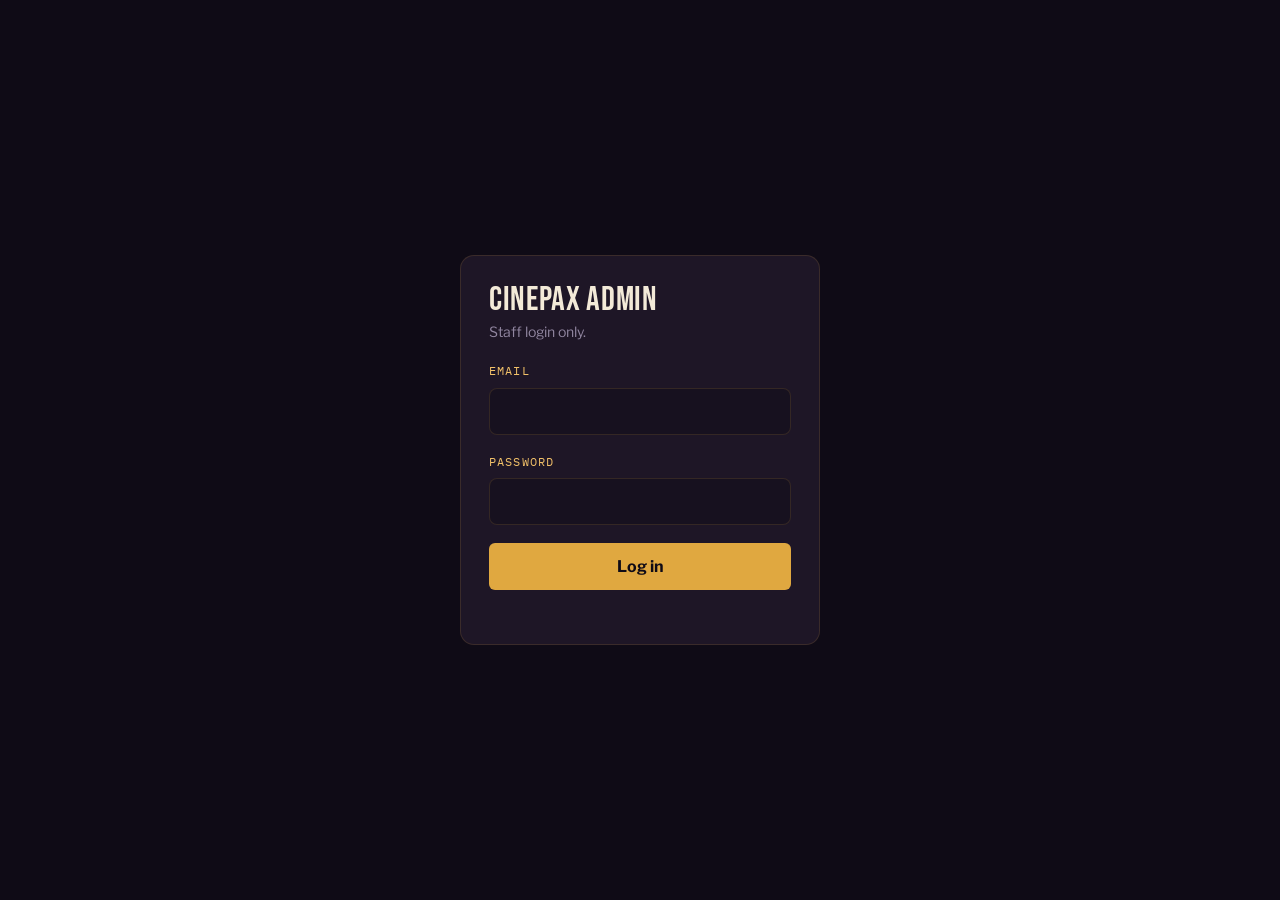
==== commit 9c0674bb: "Add files via upload" ====
--- a/admin.html
+++ b/admin.html
@@ -46,6 +46,7 @@
     <button class="tab-btn active" data-tab="movies">Movies</button>
     <button class="tab-btn" data-tab="cinemas">Cinemas</button>
     <button class="tab-btn" data-tab="showtimes">Showtimes</button>
+    <button class="tab-btn" data-tab="heroes">Hero</button>
   </div>
 
   <main>
@@ -60,7 +61,7 @@
           <label>Poster image</label>
           <input type="file" id="movieposterFile" accept="image/*">
           <div id="cropWrap" style="display:none; margin-top:10px;">
-            <p style="font-size:0.78rem; color:var(--muted); margin-bottom:6px;">Drag to reposition, pinch/scroll to zoom — it'll always crop to a clean poster ratio, never stretched.</p>
+            <p style="font-size:0.78rem; color:var(--muted); margin-bottom:6px;">Drag to reposition and use the slider to zoom — it always crops to a clean poster ratio, never stretched.</p>
             <div id="cropStage" style="position:relative; width:180px; aspect-ratio:2/3; overflow:hidden; border-radius:10px; border:1px solid var(--line); background:var(--bg-raised); touch-action:none; cursor:grab;">
               <img id="cropImg" style="position:absolute; max-width:none; user-select:none; -webkit-user-drag:none;">
             </div>
@@ -153,6 +154,71 @@
       </div>
       <div id="showtimeList"></div>
       <p class="empty-note" id="showtimeEmptyNote" style="display:none;">No showtimes yet.</p>
+    </section>
+
+    <section class="panel" id="panel-heroes">
+      <div class="panel-head">
+        <h2 class="display">Homepage hero</h2>
+        <button class="btn btn-primary btn-small" id="toggleHeroForm">+ Add hero</button>
+      </div>
+      <p class="empty-note" style="text-align:left; padding:0 0 16px;">Big banners at the top of the homepage. Active heroes rotate in order. With none active, the homepage features your newest movie.</p>
+
+      <div class="form-card" id="heroForm">
+        <div class="field">
+          <label for="heroMovie">Linked movie (optional)</label>
+          <select id="heroMovie"></select>
+          <p class="hint">Linked heroes show the movie's details and send "Book" to its page.</p>
+        </div>
+
+        <div class="field">
+          <label>Wide banner (16:9)</label>
+          <input type="file" id="heroImageFile" accept="image/*">
+          <div id="heroCropWrap" style="display:none; margin-top:10px;">
+            <p style="font-size:0.78rem; color:var(--muted); margin-bottom:6px;">Drag to reposition and use the slider to zoom. Shown on tablets and desktops.</p>
+            <div id="heroCropStage" style="position:relative; width:320px; max-width:100%; height:180px; overflow:hidden; border-radius:10px; border:1px solid var(--line); background:var(--bg-raised); touch-action:none; cursor:grab;">
+              <img id="heroCropImg" alt="" style="position:absolute; max-width:none; user-select:none; -webkit-user-drag:none;">
+            </div>
+            <input type="range" id="heroCropZoom" min="1" max="3" step="0.01" value="1" style="width:320px; max-width:100%; margin-top:8px;">
+          </div>
+          <img id="heroImagePreview" alt="" style="margin-top:8px; display:none; width:240px; max-width:100%; aspect-ratio:16/9; object-fit:cover; border-radius:8px; border:1px solid var(--line);">
+        </div>
+
+        <div class="field">
+          <label>Phone image (optional, 4:5)</label>
+          <input type="file" id="heroMobileFile" accept="image/*">
+          <p class="hint">A taller crop for phones. If you skip it, phones use the wide banner.</p>
+          <div id="heroMobCropWrap" style="display:none; margin-top:10px;">
+            <div id="heroMobCropStage" style="position:relative; width:200px; height:250px; overflow:hidden; border-radius:10px; border:1px solid var(--line); background:var(--bg-raised); touch-action:none; cursor:grab;">
+              <img id="heroMobCropImg" alt="" style="position:absolute; max-width:none; user-select:none; -webkit-user-drag:none;">
+            </div>
+            <input type="range" id="heroMobCropZoom" min="1" max="3" step="0.01" value="1" style="width:200px; margin-top:8px;">
+          </div>
+          <img id="heroMobPreview" alt="" style="margin-top:8px; display:none; width:120px; aspect-ratio:4/5; object-fit:cover; border-radius:8px; border:1px solid var(--line);">
+        </div>
+
+        <div class="field-row two">
+          <div class="field"><label for="heroTitle">Headline</label><input type="text" id="heroTitle" placeholder="Leave blank to use the movie title"></div>
+          <div class="field"><label for="heroLabel">Small label</label><input type="text" id="heroLabel" placeholder="e.g. Now showing, Coming soon"></div>
+        </div>
+        <div class="field"><label for="heroSubtitle">Subtitle</label><input type="text" id="heroSubtitle" placeholder="One short line under the headline"></div>
+        <div class="field-row two">
+          <div class="field"><label for="heroCtaLabel">Button text</label><input type="text" id="heroCtaLabel" value="Book tickets"></div>
+          <div class="field"><label for="heroCtaUrl">Button link (optional)</label><input type="text" id="heroCtaUrl" placeholder="Blank = movie page, or the showtimes"></div>
+        </div>
+        <div class="field-row two">
+          <div class="field"><label for="heroOrder">Order (1 shows first)</label><input type="number" id="heroOrder" value="1" min="0"></div>
+          <div class="check-row" style="align-self:end;"><input type="checkbox" id="heroActive" checked><label for="heroActive">Show on homepage</label></div>
+        </div>
+
+        <div style="display:flex; gap:10px;">
+          <button class="btn btn-primary" id="saveHeroBtn">Save hero</button>
+          <button class="btn btn-secondary" id="cancelHeroBtn" type="button">Cancel</button>
+        </div>
+        <p class="error-text" id="heroFormError"></p>
+      </div>
+
+      <div id="heroList"></div>
+      <p class="empty-note" id="heroEmptyNote" style="display:none;">No heroes yet — add a banner above.</p>
     </section>
   </main>
 </div>
@@ -226,7 +292,7 @@
   el('loginScreen').style.display = 'none';
   el('adminScreen').classList.add('active');
   el('userEmail').textContent = currentUser.email;
-  await Promise.all([loadMovies(), loadCinemas(), loadShowtimes()]);
+  await Promise.all([loadMovies(), loadCinemas(), loadShowtimes(), loadHeroes()]);
 }
 
 (async () => {
@@ -253,116 +319,128 @@
 });
 el('cancelMovieBtn').addEventListener('click', () => el('movieForm').classList.remove('open'));
 
-// ===== Poster cropper: always exports a fixed 2:3 ratio image, never stretched =====
-const CROP_RATIO = 2 / 3; // width:height — standard poster ratio
-const CROP_OUT_W = 600;
-const CROP_OUT_H = 900;
-let cropImgNatural = { w: 0, h: 0 };
-let cropState = { scale: 1, offsetX: 0, offsetY: 0, minScale: 1 };
-let croppedBlob = null;
-let dragging = false, dragStart = { x: 0, y: 0 }, dragOrigin = { x: 0, y: 0 };
-
-const stageW = 180, stageH = 270; // matches #cropStage CSS size (180 x 180*3/2)
-
-function applyCropTransform(){
-  const img = el('cropImg');
-  const w = cropImgNatural.w * cropState.scale;
-  const h = cropImgNatural.h * cropState.scale;
-  img.style.width = w + 'px';
-  img.style.height = h + 'px';
-  img.style.left = cropState.offsetX + 'px';
-  img.style.top = cropState.offsetY + 'px';
-}
-
-function clampOffset(){
-  const w = cropImgNatural.w * cropState.scale;
-  const h = cropImgNatural.h * cropState.scale;
-  cropState.offsetX = Math.min(0, Math.max(stageW - w, cropState.offsetX));
-  cropState.offsetY = Math.min(0, Math.max(stageH - h, cropState.offsetY));
-}
-
-el('movieposterFile').addEventListener('change', () => {
-  const file = el('movieposterFile').files[0];
-  if (!file) return;
-  const url = URL.createObjectURL(file);
-  const img = el('cropImg');
-  img.onload = () => {
-    cropImgNatural = { w: img.naturalWidth, h: img.naturalHeight };
-    // Minimum scale so the image always fully covers the crop stage (no gaps, no stretching)
-    cropState.minScale = Math.max(stageW / cropImgNatural.w, stageH / cropImgNatural.h);
-    cropState.scale = cropState.minScale;
-    cropState.offsetX = (stageW - cropImgNatural.w * cropState.scale) / 2;
-    cropState.offsetY = (stageH - cropImgNatural.h * cropState.scale) / 2;
-    el('cropZoom').min = cropState.minScale;
-    el('cropZoom').max = cropState.minScale * 3;
-    el('cropZoom').step = (cropState.minScale * 2) / 100;
-    el('cropZoom').value = cropState.minScale;
-    applyCropTransform();
-    el('cropWrap').style.display = 'block';
-    updateCroppedPreview();
+// ===== Image cropper (reusable) =====
+// Always exports a fixed-ratio JPEG, never stretched. Used for movie posters (2:3)
+// and both hero images (16:9 wide, 4:5 phone).
+function makeCropper({ fileInput, wrap, stage, img, zoom, preview, stageW, stageH, outW, outH }){
+  stage.style.width = stageW + 'px';
+  stage.style.height = stageH + 'px';
+  let natural = { w: 0, h: 0 };
+  let st = { scale: 1, x: 0, y: 0, min: 1 };
+  let blob = null;
+  let dragging = false, dragStart = { x: 0, y: 0 }, dragOrigin = { x: 0, y: 0 };
+
+  function apply(){
+    img.style.width = (natural.w * st.scale) + 'px';
+    img.style.height = (natural.h * st.scale) + 'px';
+    img.style.left = st.x + 'px';
+    img.style.top = st.y + 'px';
+  }
+  function clamp(){
+    st.x = Math.min(0, Math.max(stageW - natural.w * st.scale, st.x));
+    st.y = Math.min(0, Math.max(stageH - natural.h * st.scale, st.y));
+  }
+  function renderPreview(){
+    const canvas = document.createElement('canvas');
+    canvas.width = outW;
+    canvas.height = outH;
+    const ctx = canvas.getContext('2d');
+    // Map the visible crop window back onto the original image at full resolution
+    ctx.drawImage(img, (0 - st.x) / st.scale, (0 - st.y) / st.scale, stageW / st.scale, stageH / st.scale, 0, 0, outW, outH);
+    canvas.toBlob((b) => {
+      blob = b;
+      preview.src = URL.createObjectURL(b);
+      preview.style.display = 'block';
+    }, 'image/jpeg', 0.9);
+  }
+
+  fileInput.addEventListener('change', () => {
+    const file = fileInput.files[0];
+    if (!file) return;
+    img.onload = () => {
+      natural = { w: img.naturalWidth, h: img.naturalHeight };
+      // Minimum scale so the image always fully covers the stage (no gaps, no stretching)
+      st.min = Math.max(stageW / natural.w, stageH / natural.h);
+      st.scale = st.min;
+      st.x = (stageW - natural.w * st.scale) / 2;
+      st.y = (stageH - natural.h * st.scale) / 2;
+      zoom.min = st.min;
+      zoom.max = st.min * 3;
+      zoom.step = (st.min * 2) / 100;
+      zoom.value = st.min;
+      apply();
+      wrap.style.display = 'block';
+      renderPreview();
+    };
+    img.src = URL.createObjectURL(file);
+  });
+
+  zoom.addEventListener('input', () => {
+    st.scale = parseFloat(zoom.value);
+    clamp(); apply(); renderPreview();
+  });
+
+  function startDrag(x, y){ dragging = true; dragStart = { x, y }; dragOrigin = { x: st.x, y: st.y }; stage.style.cursor = 'grabbing'; }
+  function moveDrag(x, y){
+    if (!dragging) return;
+    st.x = dragOrigin.x + (x - dragStart.x);
+    st.y = dragOrigin.y + (y - dragStart.y);
+    clamp(); apply();
+  }
+  function endDrag(){
+    if (!dragging) return;
+    dragging = false;
+    stage.style.cursor = 'grab';
+    renderPreview();
+  }
+  stage.addEventListener('mousedown', (e) => startDrag(e.clientX, e.clientY));
+  window.addEventListener('mousemove', (e) => moveDrag(e.clientX, e.clientY));
+  window.addEventListener('mouseup', endDrag);
+  stage.addEventListener('touchstart', (e) => { const t = e.touches[0]; startDrag(t.clientX, t.clientY); }, { passive: true });
+  stage.addEventListener('touchmove', (e) => { const t = e.touches[0]; moveDrag(t.clientX, t.clientY); }, { passive: true });
+  stage.addEventListener('touchend', endDrag);
+
+  return {
+    getBlob: () => blob,
+    reset(){
+      fileInput.value = '';
+      wrap.style.display = 'none';
+      preview.style.display = 'none';
+      blob = null;
+    },
+    showExisting(url){
+      if (url) { preview.src = url; preview.style.display = 'block'; }
+    }
   };
-  img.src = url;
-});
-
-el('cropZoom').addEventListener('input', () => {
-  cropState.scale = parseFloat(el('cropZoom').value);
-  clampOffset();
-  applyCropTransform();
-  updateCroppedPreview();
-});
-
-function startDrag(x, y){
-  dragging = true;
-  dragStart = { x, y };
-  dragOrigin = { x: cropState.offsetX, y: cropState.offsetY };
-  el('cropStage').style.cursor = 'grabbing';
-}
-function moveDrag(x, y){
-  if (!dragging) return;
-  cropState.offsetX = dragOrigin.x + (x - dragStart.x);
-  cropState.offsetY = dragOrigin.y + (y - dragStart.y);
-  clampOffset();
-  applyCropTransform();
-}
-function endDrag(){
-  if (!dragging) return;
-  dragging = false;
-  el('cropStage').style.cursor = 'grab';
-  updateCroppedPreview();
-}
-el('cropStage').addEventListener('mousedown', (e) => startDrag(e.clientX, e.clientY));
-window.addEventListener('mousemove', (e) => moveDrag(e.clientX, e.clientY));
-window.addEventListener('mouseup', endDrag);
-el('cropStage').addEventListener('touchstart', (e) => { const t = e.touches[0]; startDrag(t.clientX, t.clientY); }, { passive: true });
-el('cropStage').addEventListener('touchmove', (e) => { const t = e.touches[0]; moveDrag(t.clientX, t.clientY); }, { passive: true });
-el('cropStage').addEventListener('touchend', endDrag);
-
-function updateCroppedPreview(){
-  const canvas = document.createElement('canvas');
-  canvas.width = CROP_OUT_W;
-  canvas.height = CROP_OUT_H;
-  const ctx = canvas.getContext('2d');
-  const img = el('cropImg');
-  // Map the visible crop-stage window back onto the original image at full resolution
-  const sx = (0 - cropState.offsetX) / cropState.scale;
-  const sy = (0 - cropState.offsetY) / cropState.scale;
-  const sw = stageW / cropState.scale;
-  const sh = stageH / cropState.scale;
-  ctx.drawImage(img, sx, sy, sw, sh, 0, 0, CROP_OUT_W, CROP_OUT_H);
-  canvas.toBlob((blob) => {
-    croppedBlob = blob;
-    el('moviePosterPreview').src = URL.createObjectURL(blob);
-    el('moviePosterPreview').style.display = 'block';
-  }, 'image/jpeg', 0.9);
+}
+
+const posterCropper = makeCropper({
+  fileInput: el('movieposterFile'), wrap: el('cropWrap'), stage: el('cropStage'), img: el('cropImg'),
+  zoom: el('cropZoom'), preview: el('moviePosterPreview'),
+  stageW: 180, stageH: 270, outW: 600, outH: 900
+});
+const heroWideCropper = makeCropper({
+  fileInput: el('heroImageFile'), wrap: el('heroCropWrap'), stage: el('heroCropStage'), img: el('heroCropImg'),
+  zoom: el('heroCropZoom'), preview: el('heroImagePreview'),
+  stageW: 320, stageH: 180, outW: 1600, outH: 900
+});
+const heroMobileCropper = makeCropper({
+  fileInput: el('heroMobileFile'), wrap: el('heroMobCropWrap'), stage: el('heroMobCropStage'), img: el('heroMobCropImg'),
+  zoom: el('heroMobCropZoom'), preview: el('heroMobPreview'),
+  stageW: 200, stageH: 250, outW: 1000, outH: 1250
+});
+
+async function uploadToPosters(blob, folder){
+  const path = `${folder ? folder + '/' : ''}${Date.now()}-${Math.random().toString(36).slice(2)}.jpg`;
+  const { error } = await supabase.storage.from('posters').upload(path, blob, { contentType: 'image/jpeg' });
+  if (error) throw error;
+  return supabase.storage.from('posters').getPublicUrl(path).data.publicUrl;
 }
 
 function clearMovieForm(){
   ['movieTitle','movieGenre','movieLanguage','movieDuration','movieRatingCode','movieTrailer','movieSynopsis'].forEach(id => el(id).value = '');
   el('movieRatingCountry').value = 'PK';
-  el('movieposterFile').value = '';
-  el('moviePosterPreview').style.display = 'none';
-  el('cropWrap').style.display = 'none';
-  croppedBlob = null;
+  posterCropper.reset();
   el('movieFormError').textContent = '';
 }
 
@@ -372,6 +450,7 @@
   allMovies = data || [];
   renderMovieGrid();
   populateMovieSelect();
+  populateHeroMovieSelect();
 }
 
 function renderMovieGrid(){
@@ -399,6 +478,7 @@
   el('saveMovieBtn').disabled = true;
 
   let posterUrl = editingMovieId ? (allMovies.find(m => m.id === editingMovieId)?.poster_url || null) : null;
+  const croppedBlob = posterCropper.getBlob();
   if (croppedBlob) {
     const path = `${Date.now()}-${Math.random().toString(36).slice(2)}.jpg`;
     const { error: upErr } = await supabase.storage.from('posters').upload(path, croppedBlob, { contentType: 'image/jpeg' });
@@ -444,6 +524,7 @@
   else { el('modalPoster').style.display = 'none'; }
 
   el('modalEditBtn').onclick = () => {
+    posterCropper.reset();
     editingMovieId = m.id;
     el('movieTitle').value = m.title || '';
     el('movieGenre').value = m.genre || '';
@@ -576,6 +657,173 @@
   loadShowtimes();
 });
 
+
+// ===== Heroes =====
+let allHeroes = [];
+let editingHeroId = null;
+
+function populateHeroMovieSelect(){
+  const keep = el('heroMovie').value;
+  el('heroMovie').innerHTML = '<option value="">None (custom banner)</option>' +
+    allMovies.map(m => `<option value="${m.id}">${escapeHtml(m.title)}</option>`).join('');
+  el('heroMovie').value = keep;
+}
+
+function clearHeroForm(){
+  editingHeroId = null;
+  ['heroTitle','heroLabel','heroSubtitle','heroCtaUrl'].forEach(id => el(id).value = '');
+  el('heroMovie').value = '';
+  el('heroCtaLabel').value = 'Book tickets';
+  el('heroOrder').value = allHeroes.length ? Math.max(...allHeroes.map(h => h.sort_order || 0)) + 1 : 1;
+  el('heroActive').checked = true;
+  el('heroFormError').textContent = '';
+  heroWideCropper.reset();
+  heroMobileCropper.reset();
+}
+
+el('toggleHeroForm').addEventListener('click', () => {
+  const opening = !el('heroForm').classList.contains('open');
+  if (opening) clearHeroForm();
+  el('heroForm').classList.toggle('open');
+});
+el('cancelHeroBtn').addEventListener('click', () => { el('heroForm').classList.remove('open'); clearHeroForm(); });
+
+async function loadHeroes(){
+  const { data, error } = await supabase
+    .from('heroes')
+    .select('*, movies(title)')
+    .order('sort_order', { ascending: true })
+    .order('created_at', { ascending: false });
+  const listEl = el('heroList');
+  listEl.innerHTML = '';
+  if (error) {
+    el('heroEmptyNote').style.display = 'block';
+    el('heroEmptyNote').textContent = 'Could not load heroes (' + error.message + '). Has the heroes table been created in Supabase?';
+    return;
+  }
+  el('heroEmptyNote').textContent = 'No heroes yet — add a banner above.';
+  allHeroes = data || [];
+  el('heroEmptyNote').style.display = allHeroes.length ? 'none' : 'block';
+
+  allHeroes.forEach(h => {
+    const row = document.createElement('div');
+    row.className = 'list-row';
+
+    const main = document.createElement('div');
+    main.className = 'rowmain';
+    const thumb = document.createElement('img');
+    thumb.className = 'hero-thumb';
+    thumb.src = h.image_url;
+    thumb.alt = '';
+    main.appendChild(thumb);
+
+    const text = document.createElement('div');
+    text.className = 'rowtext';
+    const t = document.createElement('div');
+    t.className = 'rt-title';
+    t.textContent = h.title || h.movies?.title || 'Untitled hero';
+    const sub = document.createElement('div');
+    sub.className = 'rt-sub';
+    const status = document.createElement('span');
+    status.className = 'badge' + (h.is_active ? ' on' : '');
+    status.textContent = h.is_active ? 'Live' : 'Hidden';
+    sub.appendChild(status);
+    sub.appendChild(document.createTextNode(`#${h.sort_order ?? 0}` + (h.movies?.title ? ` \u00b7 ${h.movies.title}` : '') + (h.mobile_image_url ? ' \u00b7 phone image' : '')));
+    text.appendChild(t);
+    text.appendChild(sub);
+    main.appendChild(text);
+    row.appendChild(main);
+
+    const btns = document.createElement('div');
+    btns.className = 'rowbtns';
+    const mk = (label, cls, fn) => {
+      const b = document.createElement('button');
+      b.className = 'btn ' + cls + ' btn-small';
+      b.textContent = label;
+      b.addEventListener('click', fn);
+      btns.appendChild(b);
+    };
+    mk('Edit', 'btn-secondary', () => editHero(h));
+    mk(h.is_active ? 'Hide' : 'Show', 'btn-secondary', async () => {
+      const { error: e } = await supabase.from('heroes').update({ is_active: !h.is_active }).eq('id', h.id);
+      if (e) { showToast('Update failed'); return; }
+      loadHeroes();
+    });
+    mk('Delete', 'btn-danger', async () => {
+      if (!confirm('Delete this hero? This can\'t be undone.')) return;
+      const { error: e } = await supabase.from('heroes').delete().eq('id', h.id);
+      if (e) { showToast('Delete failed'); return; }
+      showToast('Hero deleted');
+      loadHeroes();
+    });
+    row.appendChild(btns);
+    listEl.appendChild(row);
+  });
+}
+
+function editHero(h){
+  clearHeroForm();
+  editingHeroId = h.id;
+  el('heroMovie').value = h.movie_id || '';
+  el('heroTitle').value = h.title || '';
+  el('heroLabel').value = h.label || '';
+  el('heroSubtitle').value = h.subtitle || '';
+  el('heroCtaLabel').value = h.cta_label || 'Book tickets';
+  el('heroCtaUrl').value = h.cta_url || '';
+  el('heroOrder').value = h.sort_order ?? 0;
+  el('heroActive').checked = !!h.is_active;
+  heroWideCropper.showExisting(h.image_url);
+  heroMobileCropper.showExisting(h.mobile_image_url);
+  el('heroForm').classList.add('open');
+  el('heroForm').scrollIntoView({ behavior: 'smooth' });
+}
+
+el('saveHeroBtn').addEventListener('click', async () => {
+  el('heroFormError').textContent = '';
+  const existing = editingHeroId ? allHeroes.find(h => h.id === editingHeroId) : null;
+  const wideBlob = heroWideCropper.getBlob();
+  const mobBlob = heroMobileCropper.getBlob();
+  const movieId = el('heroMovie').value || null;
+  const title = el('heroTitle').value.trim();
+
+  if (!existing && !wideBlob) { el('heroFormError').textContent = 'Please add a wide banner image.'; return; }
+  if (!movieId && !title) { el('heroFormError').textContent = 'Link a movie or type a headline.'; return; }
+
+  el('saveHeroBtn').disabled = true;
+  try {
+    let imageUrl = existing?.image_url || null;
+    let mobileUrl = existing?.mobile_image_url || null;
+    if (wideBlob) imageUrl = await uploadToPosters(wideBlob, 'heroes');
+    if (mobBlob) mobileUrl = await uploadToPosters(mobBlob, 'heroes');
+
+    const payload = {
+      movie_id: movieId,
+      title: title || null,
+      label: el('heroLabel').value.trim() || null,
+      subtitle: el('heroSubtitle').value.trim() || null,
+      cta_label: el('heroCtaLabel').value.trim() || 'Book tickets',
+      cta_url: el('heroCtaUrl').value.trim() || null,
+      sort_order: parseInt(el('heroOrder').value) || 0,
+      is_active: el('heroActive').checked,
+      image_url: imageUrl,
+      mobile_image_url: mobileUrl
+    };
+    const { error } = editingHeroId
+      ? await supabase.from('heroes').update(payload).eq('id', editingHeroId)
+      : await supabase.from('heroes').insert(payload);
+    if (error) throw error;
+
+    showToast(editingHeroId ? 'Hero updated' : 'Hero added');
+    el('heroForm').classList.remove('open');
+    clearHeroForm();
+    loadHeroes();
+  } catch (err) {
+    el('heroFormError').textContent = err.message || 'Something went wrong.';
+  } finally {
+    el('saveHeroBtn').disabled = false;
+  }
+});
+
 function escapeHtml(str){
   const d = document.createElement('div');
   d.textContent = str ?? '';
--- a/style.css
+++ b/style.css
@@ -146,9 +146,10 @@
 .hero-ctas{ display:flex; gap: 12px; margin-top: 28px; flex-wrap: wrap; }
 
 /* ===== Page hero (secondary pages) ===== */
-.page-hero{ padding: 40px 20px 32px; border-bottom: 1px solid var(--line); }
-@media (max-width: 360px){ .page-hero{ padding: 30px 16px 26px; } }
-.page-hero-inner{ max-width: 1200px; margin: 0 auto; }
+.page-hero{ padding: 40px 0 32px; border-bottom: 1px solid var(--line); }
+@media (max-width: 360px){ .page-hero{ padding: 30px 0 26px; } }
+.page-hero-inner{ max-width: 1200px; margin: 0 auto; padding: 0 20px; }
+@media (max-width: 360px){ .page-hero-inner{ padding: 0 16px; } }
 .page-hero h1{ font-size: clamp(2.6rem, 11vw, 4.4rem); color: var(--cream); margin-top: 10px; }
 .page-hero .sub{ margin-top: 14px; color: var(--muted); font-size: 1rem; max-width: 46ch; }
 
@@ -390,8 +391,8 @@
 .sheet-showtimes h3{ font-family: 'Bebas Neue', sans-serif; font-weight: 400; font-size: 1.4rem; letter-spacing: 0.01em; margin-bottom: 12px; color: var(--marigold-bright); }
 
 /* ===== Footer ===== */
-footer{ border-top: 1px solid var(--line); background: var(--bg-raised); padding: 40px 20px 28px; }
-.footer-inner{ max-width: 1200px; margin: 0 auto; display: grid; gap: 28px; grid-template-columns: 1fr; }
+footer{ border-top: 1px solid var(--line); background: var(--bg-raised); padding: 40px 0 28px; }
+.footer-inner{ width: calc(100% - 40px); max-width: 1160px; margin: 0 auto; display: grid; gap: 28px; grid-template-columns: 1fr; }
 @media(min-width: 720px){ .footer-inner{ grid-template-columns: 1.4fr 1fr 1fr; } }
 .footer-brand .name{ font-family: 'Bebas Neue', sans-serif; font-weight: 400; font-size: 1.8rem; letter-spacing: 0.02em; color: var(--cream); }
 .footer-brand p{ color: var(--muted); font-size: 0.85rem; margin-top: 8px; max-width: 34ch; }
@@ -400,7 +401,7 @@
 .footer-col a{ color: var(--muted); font-size: 0.88rem; }
 .footer-col a:hover{ color: var(--cream); }
 .footer-bottom{
-  max-width: 1200px; margin: 28px auto 0; padding-top: 18px; border-top: 1px solid var(--line);
+  width: calc(100% - 40px); max-width: 1160px; margin: 28px auto 0; padding-top: 18px; border-top: 1px solid var(--line);
   color: var(--muted); font-size: 0.78rem; display:flex; justify-content: space-between; flex-wrap: wrap; gap: 8px;
 }
 
@@ -448,3 +449,138 @@
 @media (prefers-reduced-motion: reduce){
   *{ animation: none !important; transition: none !important; scroll-behavior: auto !important; }
 }
+
+/* =====================================================================
+   ADMIN DASHBOARD — internal tool, same marquee/velvet system as the
+   public site. Kept as its own section since admin.html is the only
+   page that uses these components (login, tabs, CRUD forms, lists).
+   ===================================================================== */
+:root{
+  --danger: #a13333;
+}
+
+#loginScreen{ min-height: 100vh; display:flex; align-items:center; justify-content:center; padding: 20px; }
+.login-card{ background: var(--bg-card); border: 1px solid var(--line); border-radius: 14px; padding: 28px; width: 100%; max-width: 360px; }
+.login-card h1{ font-family: 'Bebas Neue', sans-serif; font-weight: 400; font-size: 2.1rem; letter-spacing: 0.02em; color: var(--cream); margin-bottom: 4px; }
+.login-card p.sub{ color: var(--muted); font-size: 0.88rem; margin-bottom: 20px; }
+.login-card .btn-primary{ width: 100%; justify-content: center; }
+.error-text{ color: var(--danger); font-size: 0.85rem; margin-top: 10px; min-height: 1.2em; }
+
+.btn-small{ padding: 8px 14px; font-size: 0.85rem; }
+.btn-secondary{ background: var(--bg-raised); color: var(--cream); border: 1px solid var(--line); }
+
+#adminScreen{ display:none; }
+#adminScreen.active{ display:block; }
+header .brand{ font-family: 'Bebas Neue', sans-serif; font-weight: 400; font-size: 1.5rem; letter-spacing: 0.02em; }
+header .userbar{ display:flex; align-items:center; gap: 10px; font-size: 0.8rem; color: var(--muted); }
+
+.tabs{ display:flex; gap: 6px; padding: 14px 16px 0; overflow-x: auto; }
+.tab-btn{
+  background: var(--bg-card); border: 1px solid var(--line); color: var(--muted);
+  border-radius: 8px 8px 0 0; padding: 10px 16px; font-family: 'Libre Franklin', sans-serif;
+  font-weight: 700; cursor: pointer; white-space: nowrap;
+}
+.tab-btn.active{ background: var(--bg-raised); color: var(--marigold-bright); border-bottom-color: var(--bg-raised); }
+
+#adminScreen main{ padding: 18px 16px 60px; max-width: 900px; margin: 0 auto; }
+.panel{ display:none; }
+.panel.active{ display:block; }
+
+.panel-head{ display:flex; justify-content: space-between; align-items:center; margin-bottom: 16px; gap: 10px; flex-wrap: wrap; }
+.panel-head h2{ font-family: 'Bebas Neue', sans-serif; font-weight: 400; font-size: 1.8rem; letter-spacing: 0.01em; }
+
+.form-card{ background: var(--bg-card); border: 1px solid var(--line); border-radius: 12px; padding: 20px; margin-bottom: 20px; display:none; }
+.form-card.open{ display:block; }
+@media(min-width:480px){
+  .field-row.three{ grid-template-columns: 1fr 1fr 1fr; }
+}
+
+.poster-preview{ width: 90px; height: 130px; border-radius: 8px; object-fit: cover; background: var(--bg-raised); border: 1px solid var(--line); }
+
+.movie-grid{ display:grid; grid-template-columns: repeat(auto-fill, minmax(110px,1fr)); gap: 14px; }
+.admin-movie-card{ cursor:pointer; background: var(--bg-card); border: 1px solid var(--line); border-radius: 10px; overflow:hidden; text-align:left; }
+.admin-movie-card .poster{ width:100%; aspect-ratio: 2/3; object-fit: cover; background: var(--bg-raised); display:flex; align-items:center; justify-content:center; color: var(--muted); font-size: 0.7rem; text-align:center; }
+.admin-movie-card .info{ padding: 8px 10px; }
+.admin-movie-card .info .title{ font-family: 'Bebas Neue', sans-serif; font-weight: 400; font-size: 1.05rem; letter-spacing: 0.01em; line-height: 1.15; }
+.admin-movie-card .info .meta{ color: var(--muted); font-size: 0.7rem; margin-top: 3px; }
+
+.list-row{ background: var(--bg-card); border: 1px solid var(--line); border-radius: 10px; padding: 14px; margin-bottom: 10px; display:flex; justify-content: space-between; align-items:center; gap: 10px; }
+.list-row .rowtext .rt-title{ font-family: 'Libre Franklin', sans-serif; font-weight: 700; }
+.list-row .rowtext .rt-sub{ color: var(--muted); font-size: 0.82rem; margin-top: 2px; }
+.list-row .rowbtns{ display:flex; gap: 6px; flex-shrink:0; }
+
+#movieModal{ position: fixed; inset:0; background: rgba(10,8,15,0.78); z-index: 200; display:none; align-items:flex-end; justify-content:center; }
+#movieModal.open{ display:flex; }
+.modal-sheet{ background: var(--bg); border: 1px solid var(--line); border-radius: 16px 16px 0 0; width:100%; max-width: 560px; max-height: 88vh; overflow-y: auto; padding: 20px; }
+.modal-sheet .modal-top{ display:flex; justify-content: space-between; align-items:flex-start; margin-bottom: 14px; }
+.modal-sheet .modal-close{ background:none; border:none; color: var(--muted); font-size: 1.3rem; cursor:pointer; }
+.modal-poster{ width: 120px; border-radius: 8px; margin-bottom: 14px; }
+.modal-sheet h3{ font-family: 'Bebas Neue', sans-serif; font-weight: 400; font-size: 1.8rem; letter-spacing: 0.01em; margin-bottom: 4px; }
+.modal-sheet .meta-line{ color: var(--muted); font-size: 0.85rem; margin-bottom: 10px; }
+.modal-sheet .synopsis{ font-size: 0.92rem; color: var(--cream); margin-bottom: 16px; }
+.modal-actions{ display:flex; gap: 10px; margin-top: 10px; }
+
+.toast{
+  position: fixed; bottom: 20px; left: 50%; transform: translateX(-50%);
+  background: var(--teal); color: var(--cream); padding: 10px 20px; border-radius: 30px;
+  font-size: 0.88rem; font-weight: 600; z-index: 300; display:none;
+}
+.toast.show{ display:block; }
+
+/* =====================================================================
+   HOMEPAGE HERO SLIDER — full-bleed banner(s) managed from the admin
+   Hero tab. One or more slides; falls back to the newest movie's poster.
+   ===================================================================== */
+.hero-slider{ position: relative; background: var(--bg-raised); border-bottom: 1px solid var(--line); overflow: hidden; }
+.hero-slides{ position: relative; height: clamp(460px, 74vh, 700px); }
+@media (min-width: 721px){ .hero-slides{ height: clamp(440px, 50vw, 640px); } }
+
+.hero-slide{ position: absolute; inset: 0; opacity: 0; visibility: hidden; transition: opacity .7s ease, visibility .7s; }
+.hero-slide.active{ opacity: 1; visibility: visible; }
+.hero-slide picture{ display: block; width: 100%; height: 100%; }
+.hero-bg{ width: 100%; height: 100%; object-fit: cover; object-position: center 25%; }
+
+.hero-scrim{
+  position: absolute; inset: 0; pointer-events: none;
+  background:
+    linear-gradient(to top, rgba(15,11,22,0.97) 0%, rgba(15,11,22,0.74) 30%, rgba(15,11,22,0.12) 62%, rgba(15,11,22,0) 100%),
+    linear-gradient(to right, rgba(15,11,22,0.55) 0%, rgba(15,11,22,0) 62%);
+}
+
+.hero-copy{ position: absolute; left: 0; right: 0; bottom: 0; max-width: 1200px; margin: 0 auto; padding: 0 20px 60px; }
+.hero-copy .eyebrow{ margin-bottom: 12px; }
+.hero-copy h1, .hero-copy h2{ font-family: 'Bebas Neue', sans-serif; font-weight: 400; letter-spacing: 0.02em; line-height: 1; font-size: clamp(3rem, 13vw, 6rem); color: var(--cream); word-break: break-word; max-width: 14ch; text-shadow: 0 2px 24px rgba(0,0,0,0.5); }
+.hero-copy .sub{ margin-top: 14px; color: #d9cfe6; font-size: 1rem; max-width: 46ch; }
+.hero-copy .hero-meta{ margin-top: 16px; }
+.hero-copy .hero-ctas{ margin-top: 22px; }
+
+/* Fallback slide: no banner uploaded yet, so use the poster (blurred backdrop + sharp card). */
+.hero-slide--poster .hero-bg{ filter: blur(28px) saturate(1.1); transform: scale(1.25); opacity: .55; }
+.hero-poster-card{ display: none; }
+@media (min-width: 721px){
+  .hero-poster-card{
+    display: block; position: absolute; top: 50%; transform: translateY(-56%);
+    right: max(28px, calc((100% - 1200px) / 2 + 20px));
+    width: min(230px, 22vw); aspect-ratio: 2 / 3; object-fit: cover;
+    border-radius: 12px; border: 1px solid var(--line); box-shadow: 0 18px 50px rgba(0,0,0,0.6);
+  }
+}
+
+.hero-dots{ position: absolute; left: 0; right: 0; bottom: 14px; display: flex; justify-content: center; gap: 2px; z-index: 2; }
+.hero-dot{ width: 28px; height: 28px; background: none; border: 0; cursor: pointer; display: flex; align-items: center; justify-content: center; }
+.hero-dot::after{ content: ''; width: 10px; height: 10px; border-radius: 50%; background: rgba(243,234,216,0.35); transition: background .25s, transform .25s; }
+.hero-dot[aria-current="true"]::after{ background: var(--marigold); transform: scale(1.25); }
+
+.cinema-bar{ max-width: 1200px; margin: 0 auto; padding: 16px 20px 0; display: flex; align-items: center; gap: 12px; flex-wrap: wrap; }
+.cinema-bar .location-picker{ margin-bottom: 0; }
+.cinema-bar .cinema-bar-label{ font-family: 'IBM Plex Mono', monospace; font-size: 0.72rem; text-transform: uppercase; letter-spacing: 0.14em; color: var(--muted); }
+
+/* Admin: hero list + form bits */
+.hero-thumb{ width: 96px; height: 54px; object-fit: cover; border-radius: 6px; border: 1px solid var(--line); background: var(--bg-raised); flex-shrink: 0; }
+.list-row .rowmain{ display: flex; align-items: center; gap: 12px; min-width: 0; }
+.badge{ display: inline-block; font-family: 'IBM Plex Mono', monospace; font-size: 0.66rem; letter-spacing: 0.08em; text-transform: uppercase; padding: 2px 7px; border-radius: 4px; border: 1px solid var(--line); color: var(--muted); margin-right: 6px; }
+.badge.on{ color: var(--teal-bright); border-color: rgba(63,127,144,0.6); }
+.check-row{ display: flex; align-items: center; gap: 10px; margin-bottom: 18px; }
+.check-row input{ width: 18px; height: 18px; accent-color: var(--marigold); }
+.check-row label{ font-size: 0.92rem; color: var(--cream); }
+.field .hint{ color: var(--muted); font-size: 0.78rem; margin-top: 6px; }
